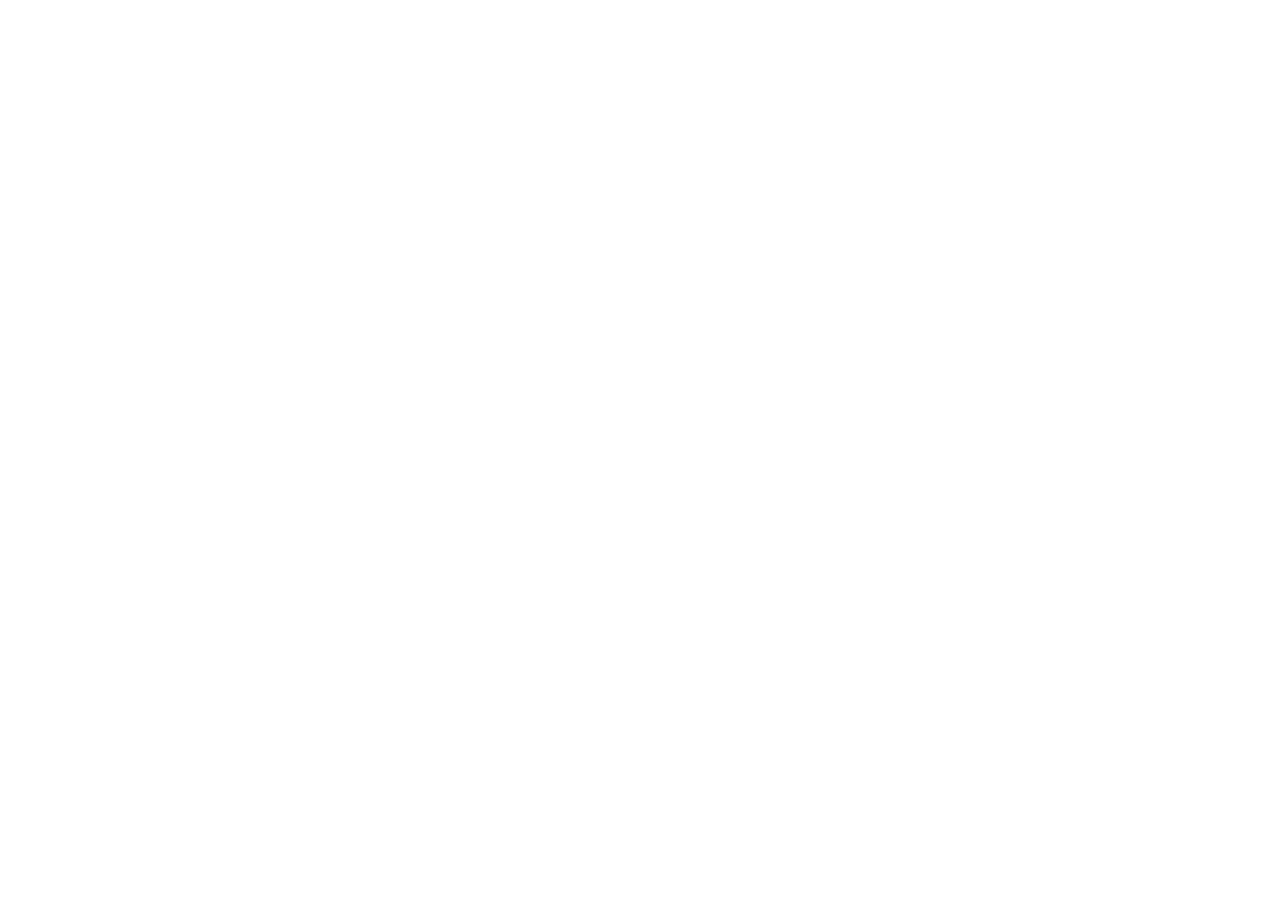
==== web/index.html @ 9b6d6135 "init translate to dart" ====
<!DOCTYPE html>

<html>

<head>
  <meta charset="utf-8">
  <meta http-equiv="X-UA-Compatible" content="IE=edge">
  <meta name="viewport" content="width=device-width, initial-scale=1.0">

  <title>Editor de Texto</title>
  <link rel="stylesheet" href="styles.css">
  <script defer src="main.dart.js"></script>
</head>

<body>
  <canvas id="canvas" width="800" height="600"></canvas>
</body>

</html>
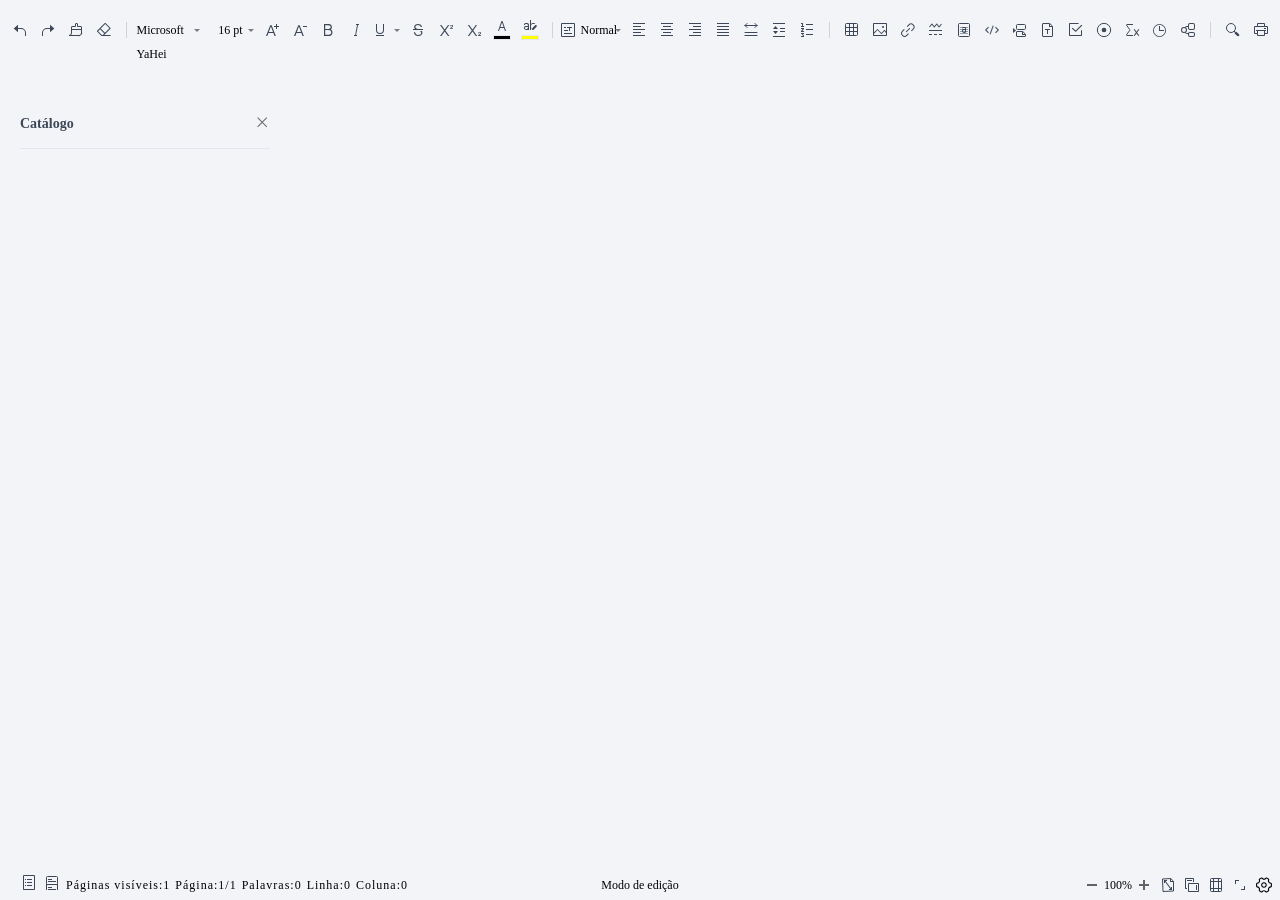
==== commit ee0921cc: "Port editor demo shell and stabilize core interactions Port the TypeScript demo shell into the Dart " ====
--- a/web/index.html
+++ b/web/index.html
@@ -1,19 +1,423 @@
 <!DOCTYPE html>
-
-<html>
+<html lang="pt-BR">
 
 <head>
-  <meta charset="utf-8">
-  <meta http-equiv="X-UA-Compatible" content="IE=edge">
-  <meta name="viewport" content="width=device-width, initial-scale=1.0">
-
-  <title>Editor de Texto</title>
-  <link rel="stylesheet" href="styles.css">
+  <meta charset="UTF-8" />
+  <link rel="icon" type="image/png" href="favicon.png" />
+  <meta name="viewport" content="width=device-width, initial-scale=1.0" />
+  <title>Editor Canvas</title>
+  <link rel="stylesheet" href="styles.css" />
   <script defer src="main.dart.js"></script>
 </head>
 
 <body>
-  <canvas id="canvas" width="800" height="600"></canvas>
+  <div id="app">
+    <div class="menu" editor-component="menu">
+      <div class="menu-item">
+        <div class="menu-item__undo">
+          <i></i>
+        </div>
+        <div class="menu-item__redo">
+          <i></i>
+        </div>
+        <div class="menu-item__painter" title="Pincel de formatação (duplo clique para uso contínuo)">
+          <i></i>
+        </div>
+        <div class="menu-item__format" title="Limpar formatação">
+          <i></i>
+        </div>
+      </div>
+      <div class="menu-divider"></div>
+      <div class="menu-item">
+        <div class="menu-item__font">
+          <span class="select" title="Fonte">Microsoft YaHei</span>
+          <div class="options">
+            <ul>
+              <li data-family="Microsoft YaHei" style="font-family:'Microsoft YaHei';">Microsoft YaHei</li>
+              <li data-family="STSong" style="font-family:'STSong';">STSong</li>
+              <li data-family="STHeiti" style="font-family:'STHeiti';">STHeiti</li>
+              <li data-family="STFangsong" style="font-family:'STFangsong';">STFangsong</li>
+              <li data-family="STKaiti" style="font-family:'STKaiti';">STKaiti</li>
+              <li data-family="STHupo" style="font-family:'STHupo';">STHupo</li>
+              <li data-family="STKaiti" style="font-family:'STKaiti';">STKaiti</li>
+              <li data-family="STLiti" style="font-family:'STLiti';">STLiti</li>
+              <li data-family="STXinwei" style="font-family:'STXinwei';">STXinwei</li>
+              <li data-family="STXingkai" style="font-family:'STXingkai';">STXingkai</li>
+              <li data-family="STZhongsong" style="font-family:'STZhongsong';">STZhongsong</li>
+              <li data-family="STCaiyun" style="font-family:'STCaiyun';">STCaiyun</li>
+              <li data-family="Arial" style="font-family:'Arial';">Arial</li>
+              <li data-family="Segoe UI" style="font-family:'Segoe UI';">Segoe UI</li>
+              <li data-family="Ink Free" style="font-family:'Ink Free';">Ink Free</li>
+              <li data-family="Fantasy" style="font-family:'Fantasy';">Fantasy</li>
+            </ul>
+          </div>
+        </div>
+        <div class="menu-item__size">
+          <span class="select" title="Tamanho da fonte">16 pt</span>
+          <div class="options">
+            <ul>
+              <li data-size="56">56 pt</li>
+              <li data-size="48">48 pt</li>
+              <li data-size="34">34 pt</li>
+              <li data-size="32">32 pt</li>
+              <li data-size="29">29 pt</li>
+              <li data-size="24">24 pt</li>
+              <li data-size="21">21 pt</li>
+              <li data-size="20">20 pt</li>
+              <li data-size="18">18 pt</li>
+              <li data-size="16">16 pt</li>
+              <li data-size="14">14 pt</li>
+              <li data-size="12">12 pt</li>
+              <li data-size="10">10 pt</li>
+              <li data-size="8">8 pt</li>
+              <li data-size="7">7 pt</li>
+              <li data-size="6">6 pt</li>
+            </ul>
+          </div>
+        </div>
+        <div class="menu-item__size-add">
+          <i></i>
+        </div>
+        <div class="menu-item__size-minus">
+          <i></i>
+        </div>
+        <div class="menu-item__bold">
+          <i></i>
+        </div>
+        <div class="menu-item__italic">
+          <i></i>
+        </div>
+        <div class="menu-item__underline">
+          <i></i>
+          <span class="select"></span>
+          <div class="options">
+            <ul>
+              <li data-decoration-style='solid'>
+                <i></i>
+              </li>
+              <li data-decoration-style='double'>
+                <i></i>
+              </li>
+              <li data-decoration-style='dashed'>
+                <i></i>
+              </li>
+              <li data-decoration-style='dotted'>
+                <i></i>
+              </li>
+              <li data-decoration-style='wavy'>
+                <i></i>
+              </li>
+            </ul>
+          </div>
+        </div>
+        <div class="menu-item__strikeout" title="Tachado (Ctrl+Shift+X)">
+          <i></i>
+        </div>
+        <div class="menu-item__superscript">
+          <i></i>
+        </div>
+        <div class="menu-item__subscript">
+          <i></i>
+        </div>
+        <div class="menu-item__color" title="Cor da fonte">
+          <i></i>
+          <span></span>
+          <input type="color" id="color" />
+        </div>
+        <div class="menu-item__highlight" title="Realce">
+          <i></i>
+          <span></span>
+          <input type="color" id="highlight">
+        </div>
+      </div>
+      <div class="menu-divider"></div>
+      <div class="menu-item">
+        <div class="menu-item__title">
+          <i></i>
+          <span class="select" title="Alternar título">Normal</span>
+          <div class="options">
+            <ul>
+              <li style="font-size:16px;">Normal</li>
+              <li data-level="first" style="font-size:26px;">Título 1</li>
+              <li data-level="second" style="font-size:24px;">Título 2</li>
+              <li data-level="third" style="font-size:22px;">Título 3</li>
+              <li data-level="fourth" style="font-size:20px;">Título 4</li>
+              <li data-level="fifth" style="font-size:18px;">Título 5</li>
+              <li data-level="sixth" style="font-size:16px;">Título 6</li>
+            </ul>
+          </div>
+        </div>
+        <div class="menu-item__left">
+          <i></i>
+        </div>
+        <div class="menu-item__center">
+          <i></i>
+        </div>
+        <div class="menu-item__right">
+          <i></i>
+        </div>
+        <div class="menu-item__alignment">
+          <i></i>
+        </div>
+        <div class="menu-item__justify">
+          <i></i>
+        </div>
+        <div class="menu-item__row-margin">
+          <i title="Espaçamento entre linhas"></i>
+          <div class="options">
+            <ul>
+              <li data-rowmargin='1'>1</li>
+              <li data-rowmargin="1.25">1.25</li>
+              <li data-rowmargin="1.5">1.5</li>
+              <li data-rowmargin="1.75">1.75</li>
+              <li data-rowmargin="2">2</li>
+              <li data-rowmargin="2.5">2.5</li>
+              <li data-rowmargin="3">3</li>
+            </ul>
+          </div>
+        </div>
+        <div class="menu-item__list">
+          <i></i>
+          <div class="options">
+            <ul>
+              <li>
+                <label>Remover lista</label>
+              </li>
+              <li data-list-type="ol" data-list-style='decimal'>
+                <label>Lista ordenada:</label>
+                <ol>
+                  <li>________</li>
+                </ol>
+              </li>
+              <li data-list-type="ul" data-list-style='checkbox'>
+                <label>Lista com caixas de seleção:</label>
+                <ul style="list-style-type: '☑️ ';">
+                  <li>________</li>
+                </ul>
+              </li>
+              <li data-list-type="ul" data-list-style='disc'>
+                <label>Lista com marcadores preenchidos:</label>
+                <ul style="list-style-type: disc;">
+                  <li>________</li>
+                </ul>
+              </li>
+              <li data-list-type="ul" data-list-style='circle'>
+                <label>Lista com marcadores vazados:</label>
+                <ul style="list-style-type: circle;">
+                  <li>________</li>
+                </ul>
+              </li>
+              <li data-list-type="ul" data-list-style='square'>
+                <label>Lista com quadrados vazados:</label>
+                <ul style="list-style-type: '☐ ';">
+                  <li>________</li>
+                </ul>
+              </li>
+            </ul>
+          </div>
+        </div>
+      </div>
+      <div class="menu-divider"></div>
+      <div class="menu-item">
+        <div class="menu-item__table">
+          <i title="Tabela"></i>
+        </div>
+        <div class="menu-item__table__collapse">
+          <div class="table-close">×</div>
+          <div class="table-title">
+            <span class="table-select">Inserir</span>
+            <span>Tabela</span>
+          </div>
+          <div class="table-panel"></div>
+        </div>
+        <div class="menu-item__image">
+          <i title="Imagem"></i>
+          <input type="file" id="image" accept=".png, .jpg, .jpeg, .svg, .gif">
+        </div>
+        <div class="menu-item__hyperlink">
+          <i title="Hiperlink"></i>
+        </div>
+        <div class="menu-item__separator">
+          <i title="Linha divisória"></i>
+          <div class="options">
+            <ul>
+              <li data-separator='0,0'>
+                <i></i>
+              </li>
+              <li data-separator="1,1">
+                <i></i>
+              </li>
+              <li data-separator="3,1">
+                <i></i>
+              </li>
+              <li data-separator="4,4">
+                <i></i>
+              </li>
+              <li data-separator="7,3,3,3">
+                <i></i>
+              </li>
+              <li data-separator="6,2,2,2,2,2">
+                <i></i>
+              </li>
+            </ul>
+          </div>
+        </div>
+        <div class="menu-item__watermark">
+          <i title="Marca d'água (adicionar, remover)"></i>
+          <div class="options">
+            <ul>
+              <li data-menu="add">Adicionar marca d'água</li>
+              <li data-menu="delete">Remover marca d'água</li>
+            </ul>
+          </div>
+        </div>
+        <div class="menu-item__codeblock" title="Bloco de código">
+          <i></i>
+        </div>
+        <div class="menu-item__page-break" title="Quebra de página">
+          <i></i>
+        </div>
+        <div class="menu-item__control">
+          <i title="Controles"></i>
+          <div class="options">
+            <ul>
+              <li data-control='text'>Texto</li>
+              <li data-control="number">Número</li>
+              <li data-control="select">Seleção</li>
+              <li data-control="date">Data</li>
+              <li data-control="checkbox">Caixa de seleção</li>
+              <li data-control="radio">Opção única</li>
+            </ul>
+          </div>
+        </div>
+        <div class="menu-item__checkbox" title="Caixa de seleção">
+          <i></i>
+        </div>
+        <div class="menu-item__radio" title="Opção única">
+          <i></i>
+        </div>
+        <div class="menu-item__latex" title="LaTeX">
+          <i></i>
+        </div>
+        <div class="menu-item__date">
+          <i title="Data"></i>
+          <div class="options">
+            <ul>
+              <li data-format="yyyy-MM-dd"></li>
+              <li data-format="yyyy-MM-dd hh:mm:ss"></li>
+            </ul>
+          </div>
+        </div>
+        <div class="menu-item__block" title="Bloco de conteúdo">
+          <i></i>
+        </div>
+      </div>
+      <div class="menu-divider"></div>
+      <div class="menu-item">
+        <div class="menu-item__search" data-menu="search">
+          <i></i>
+        </div>
+        <div class="menu-item__search__collapse" data-menu="search">
+          <div class="menu-item__search__collapse__search">
+            <input type="text" />
+            <label class="search-result"></label>
+            <div class="arrow-left">
+              <i></i>
+            </div>
+            <div class="arrow-right">
+              <i></i>
+            </div>
+            <span>×</span>
+          </div>
+          <div class="menu-item__search__collapse__replace">
+            <input type="text">
+            <button>Substituir</button>
+          </div>
+        </div>
+        <div class="menu-item__print" data-menu="print">
+          <i></i>
+        </div>
+      </div>
+    </div>
+    <div class="catalog" editor-component="catalog">
+      <div class="catalog__header">
+        <span>Catálogo</span>
+        <div class="catalog__header__close">
+          <i></i>
+        </div>
+      </div>
+      <div class="catalog__main"></div>
+    </div>
+    <div class="editor"></div>
+    <div class="comment" editor-component="comment"></div>
+    <div class="footer" editor-component="footer">
+      <div>
+        <div class="catalog-mode" title="Catálogo">
+          <i></i>
+        </div>
+        <div class="page-mode">
+          <i title="Modo de página (paginado, contínuo)"></i>
+          <div class="options">
+            <ul>
+              <li data-page-mode="paging" class="active">Paginado</li>
+              <li data-page-mode="continuity">Contínuo</li>
+            </ul>
+          </div>
+        </div>
+        <span>Páginas visíveis:<span class="page-no-list">1</span></span>
+        <span>Página:<span class="page-no">1</span>/<span class="page-size">1</span></span>
+        <span>Palavras:<span class="word-count">0</span></span>
+        <span>Linha:<span class="row-no">0</span></span>
+        <span>Coluna:<span class="col-no">0</span></span>
+      </div>
+      <div class="editor-mode" title="Modo do editor (edição, limpo, somente leitura, formulário, impressão, design)">Modo de edição</div>
+      <div>
+        <div class="page-scale-minus" title="Reduzir zoom (Ctrl+-)">
+          <i></i>
+        </div>
+        <span class="page-scale-percentage" title="Escala de exibição (clique para restaurar Ctrl+0)">100%</span>
+        <div class="page-scale-add" title="Aumentar zoom (Ctrl+=)">
+          <i></i>
+        </div>
+        <div class="paper-size">
+          <i title="Tamanho do papel"></i>
+          <div class="options">
+            <ul>
+              <li data-paper-size="794*1123" class="active">A4</li>
+              <li data-paper-size="1593*2251">A2</li>
+              <li data-paper-size="1125*1593">A3</li>
+              <li data-paper-size="565*796">A5</li>
+              <li data-paper-size="412*488">Envelope nº 5</li>
+              <li data-paper-size="450*866">Envelope nº 6</li>
+              <li data-paper-size="609*862">Envelope nº 7</li>
+              <li data-paper-size="862*1221">Envelope nº 9</li>
+              <li data-paper-size="813*1266">Papel legal</li>
+              <li data-paper-size="813*1054">Carta</li>
+            </ul>
+          </div>
+        </div>
+        <div class="paper-direction">
+          <i title="Orientação do papel"></i>
+          <div class="options">
+            <ul>
+              <li data-paper-direction="vertical" class="active">Retrato</li>
+              <li data-paper-direction="horizontal">Paisagem</li>
+            </ul>
+          </div>
+        </div>
+        <div class="paper-margin" title="Margens da página">
+          <i></i>
+        </div>
+        <div class="fullscreen" title="Tela cheia">
+          <i></i>
+        </div>
+        <div class="editor-option" title="Configurações do editor">
+          <i></i>
+        </div>
+      </div>
+    </div>
+  </div>
 </body>
 
-</html>+</html>
+
--- a/web/styles.css
+++ b/web/styles.css
@@ -0,0 +1,1729 @@
+::-webkit-scrollbar {
+  height: 16px;
+  width: 16px;
+  overflow: visible
+}
+
+::-webkit-scrollbar-button {
+  width: 0;
+  height: 0
+}
+
+::-webkit-scrollbar-corner {
+  background: transparent
+}
+
+::-webkit-scrollbar-thumb {
+  background-color: #ddd;
+  background-clip: padding-box;
+  border: 4px solid #f2f4f7;
+  border-radius: 8px;
+  min-height: 24px
+}
+
+::-webkit-scrollbar-thumb:hover {
+  background-color: #c9c9c9
+}
+
+::-webkit-scrollbar-track {
+  background: #f2f4f7;
+  background-clip: padding-box
+}
+
+* {
+  margin: 0;
+  padding: 0;
+}
+
+body {
+  background-color: #F2F4F7;
+}
+
+ul {
+  list-style: none;
+}
+
+.menu {
+  width: 100%;
+  height: 60px;
+  top: 0;
+  z-index: 9;
+  position: fixed;
+  display: flex;
+  align-items: center;
+  justify-content: center;
+  background: #F2F4F7;
+  box-shadow: 0 2px 4px 0 transparent;
+}
+
+.menu-divider {
+  width: 1px;
+  height: 16px;
+  margin: 0 8px;
+  display: inline-block;
+  background-color: #cfd2d8;
+}
+
+.menu-item {
+  height: 24px;
+  display: flex;
+  align-items: center;
+  position: relative;
+}
+
+.menu-item>div {
+  width: 24px;
+  height: 24px;
+  cursor: pointer;
+  display: flex;
+  align-items: center;
+  justify-content: center;
+  margin: 0 2px;
+}
+
+.menu-item>div:hover {
+  background: rgba(25, 55, 88, .04);
+}
+
+.menu-item>div.active {
+  background: rgba(25, 55, 88, .08);
+}
+
+.menu-item i {
+  width: 16px;
+  height: 16px;
+  display: inline-block;
+  background-repeat: no-repeat;
+  background-size: 100% 100%;
+}
+
+.menu-item>div>span {
+  width: 16px;
+  height: 3px;
+  display: inline-block;
+  border: 1px solid #e2e6ed;
+}
+
+.menu-item .select {
+  border: none;
+  font-size: 12px;
+  line-height: 24px;
+  user-select: none;
+}
+
+.menu-item .select::after {
+  position: absolute;
+  content: "";
+  top: 11px;
+  width: 0;
+  height: 0;
+  right: 2px;
+  border-color: #767c85 transparent transparent;
+  border-style: solid solid none;
+  border-width: 3px 3px 0;
+}
+
+.menu-item .options {
+  width: 70px;
+  position: absolute;
+  left: 0;
+  top: 25px;
+  padding: 10px;
+  background: #fff;
+  font-size: 14px;
+  box-shadow: 0 2px 12px 0 rgb(56 56 56 / 20%);
+  border: 1px solid #e2e6ed;
+  border-radius: 2px;
+  display: none;
+}
+
+.menu-item .options.visible {
+  display: block;
+}
+
+.menu-item .options li {
+  padding: 5px;
+  margin: 5px 0;
+  user-select: none;
+  transition: all .3s;
+}
+
+.menu-item .options li:hover {
+  background-color: #ebecef;
+}
+
+.menu-item .options li.active {
+  background-color: #e2e6ed;
+}
+
+.menu-item .menu-item__font {
+  width: 65px;
+  position: relative;
+}
+
+.menu-item .menu-item__size {
+  width: 50px;
+  text-align: center;
+  position: relative;
+}
+
+.menu-item__font .select,
+.menu-item__size .select {
+  width: 100%;
+  height: 100%;
+}
+
+.menu-item__undo.no-allow,
+.menu-item__redo.no-allow,
+.menu-item>div.disable {
+  color: #c0c4cc;
+  cursor: not-allowed;
+  opacity: 0.4;
+  pointer-events: none;
+}
+
+.menu-item__undo i {
+  background-image: url('./assets/images/undo.svg');
+}
+
+.menu-item__redo i {
+  background-image: url('./assets/images/redo.svg');
+}
+
+.menu-item__painter i {
+  background-image: url('./assets/images/painter.svg');
+}
+
+.menu-item__format i {
+  background-image: url('./assets/images/format.svg');
+}
+
+.menu-item__size-add i {
+  background-image: url('./assets/images/size-add.svg');
+}
+
+.menu-item__size-minus i {
+  background-image: url('./assets/images/size-minus.svg');
+}
+
+.menu-item__bold i {
+  background-image: url('./assets/images/bold.svg');
+}
+
+.menu-item__italic i {
+  background-image: url('./assets/images/italic.svg');
+}
+
+.menu-item .menu-item__underline {
+  width: 30px;
+  position: relative;
+}
+
+.menu-item__underline>i {
+  flex-shrink: 0;
+  background-image: url('./assets/images/underline.svg');
+}
+
+.menu-item__underline .select {
+  width: 100%;
+  height: 100%;
+}
+
+.menu-item .menu-item__underline .options {
+  width: 128px;
+}
+
+.menu-item .menu-item__underline li {
+  padding: 1px 5px;
+}
+
+.menu-item__underline li i {
+  pointer-events: none;
+}
+
+.menu-item__underline li[data-decoration-style="solid"] {
+  background-image: url('./assets/images/line-single.svg');
+}
+
+.menu-item__underline li[data-decoration-style="double"] {
+  background-image: url('./assets/images/line-double.svg')
+}
+
+.menu-item__underline li[data-decoration-style="dashed"] {
+  background-image: url('./assets/images/line-dash-small-gap.svg');
+}
+
+.menu-item__underline li[data-decoration-style="dotted"] {
+  background-image: url('./assets/images/line-dot.svg');
+}
+
+.menu-item__underline li[data-decoration-style="wavy"] {
+  background-image: url('./assets/images/line-wavy.svg');
+}
+
+.menu-item__strikeout i {
+  background-image: url('./assets/images/strikeout.svg');
+}
+
+.menu-item__superscript i {
+  background-image: url('./assets/images/superscript.svg');
+}
+
+.menu-item__subscript i {
+  background-image: url('./assets/images/subscript.svg');
+}
+
+.menu-item__color,
+.menu-item__highlight {
+  display: flex;
+  flex-direction: column;
+}
+
+.menu-item__color #color,
+.menu-item__highlight #highlight {
+  width: 1px;
+  height: 1px;
+  visibility: hidden;
+  outline: none;
+  appearance: none;
+}
+
+.menu-item__color i {
+  background-image: url('./assets/images/color.svg');
+}
+
+.menu-item__color span {
+  background-color: #000000;
+}
+
+.menu-item__highlight i {
+  background-image: url('./assets/images/highlight.svg');
+}
+
+.menu-item__highlight span {
+  background-color: #ffff00;
+}
+
+.menu-item .menu-item__title {
+  width: 60px;
+  position: relative;
+}
+
+.menu-item__title .select {
+  width: calc(100% - 20px);
+  height: 100%;
+}
+
+.menu-item__title i {
+  transform: translateX(-5px);
+  background-image: url('./assets/images/title.svg');
+}
+
+.menu-item__title .options {
+  width: 80px;
+}
+
+.menu-item__left i {
+  background-image: url('./assets/images/left.svg');
+}
+
+.menu-item__center i {
+  background-image: url('./assets/images/center.svg');
+}
+
+.menu-item__right i {
+  background-image: url('./assets/images/right.svg');
+}
+
+.menu-item__alignment i {
+  background-image: url('./assets/images/alignment.svg');
+}
+
+.menu-item__justify i {
+  background-image: url('./assets/images/justify.svg');
+}
+
+.menu-item__row-margin {
+  position: relative;
+}
+
+.menu-item__row-margin i {
+  background-image: url('./assets/images/row-margin.svg');
+}
+
+.menu-item__list {
+  position: relative;
+}
+
+.menu-item__list i {
+  background-image: url('./assets/images/list.svg');
+}
+
+.menu-item__list .options {
+  width: 110px;
+}
+
+.menu-item__list .options>ul>li * {
+  pointer-events: none;
+}
+
+.menu-item__list .options>ul>li li {
+  margin-left: 18px;
+}
+
+.menu-item__list .options>ul>li[data-list-style='checkbox'] li::marker {
+  font-size: 11px;
+}
+
+.menu-item__image i {
+  background-image: url('./assets/images/image.svg');
+}
+
+.menu-item__image input {
+  display: none;
+}
+
+.menu-item__table {
+  position: relative;
+}
+
+.menu-item__table i {
+  background-image: url('./assets/images/table.svg');
+}
+
+.menu-item .menu-item__table__collapse {
+  width: 270px;
+  height: 310px;
+  background: #fff;
+  box-shadow: 0 2px 12px 0 rgb(56 56 56 / 20%);
+  border: 1px solid #e2e6ed;
+  box-sizing: border-box;
+  border-radius: 2px;
+  position: absolute;
+  display: none;
+  z-index: 99;
+  top: 25px;
+  left: 0;
+  padding: 14px 27px;
+  cursor: auto;
+}
+
+.menu-item .menu-item__table__collapse .table-close {
+  position: absolute;
+  right: 10px;
+  top: 5px;
+  cursor: pointer;
+}
+
+.menu-item .menu-item__table__collapse .table-close:hover {
+  color: #7d7e80;
+}
+
+.menu-item .menu-item__table__collapse:hover {
+  background: #fff;
+}
+
+.menu-item .menu-item__table__collapse .table-title {
+  display: flex;
+  justify-content: flex-start;
+  padding-bottom: 5px;
+  border-bottom: 1px solid #e2e6ed;
+}
+
+.table-title span {
+  font-size: 12px;
+  color: #3d4757;
+  display: inline;
+  margin: 0;
+}
+
+.table-panel {
+  cursor: pointer;
+}
+
+.table-panel .table-row {
+  display: flex;
+  flex-wrap: nowrap;
+  margin-top: 10px;
+  pointer-events: none;
+}
+
+.table-panel .table-cel {
+  width: 16px;
+  height: 16px;
+  box-sizing: border-box;
+  border: 1px solid #e2e6ed;
+  background: #fff;
+  position: relative;
+  margin-right: 6px;
+  pointer-events: none;
+}
+
+.table-panel .table-cel.active {
+  border: 1px solid rgba(73, 145, 242, .2);
+  background: rgba(73, 145, 242, .15);
+}
+
+.table-panel .table-row .table-cel:last-child {
+  margin-right: 0;
+}
+
+.menu-item__hyperlink i {
+  background-image: url('./assets/images/hyperlink.svg');
+}
+
+.menu-item__separator {
+  position: relative;
+}
+
+.menu-item__separator>i {
+  background-image: url('./assets/images/separator.svg');
+}
+
+.menu-item .menu-item__separator .options {
+  width: 128px;
+}
+
+.menu-item .menu-item__separator li {
+  padding: 1px 5px;
+}
+
+.menu-item__separator li i {
+  pointer-events: none;
+}
+
+.menu-item__separator li[data-separator="0,0"] {
+  background-image: url('./assets/images/line-single.svg');
+}
+
+.menu-item__separator li[data-separator="1,1"] {
+  background-image: url('./assets/images/line-dot.svg');
+}
+
+.menu-item__separator li[data-separator="3,1"] {
+  background-image: url('./assets/images/line-dash-small-gap.svg');
+}
+
+.menu-item__separator li[data-separator="4,4"] {
+  background-image: url('./assets/images/line-dash-large-gap.svg');
+}
+
+.menu-item__separator li[data-separator="7,3,3,3"] {
+  background-image: url('./assets/images/line-dash-dot.svg');
+}
+
+.menu-item__separator li[data-separator="6,2,2,2,2,2"] {
+  background-image: url('./assets/images/line-dash-dot-dot.svg');
+}
+
+.menu-item__watermark>i {
+  background-image: url('./assets/images/watermark.svg');
+}
+
+.menu-item__watermark {
+  position: relative;
+}
+
+.menu-item__codeblock i {
+  background-image: url('./assets/images/codeblock.svg');
+}
+
+.menu-item__page-break i {
+  background-image: url('./assets/images/page-break.svg');
+}
+
+.menu-item__control {
+  position: relative;
+}
+
+.menu-item__control i {
+  background-image: url('./assets/images/control.svg');
+}
+
+.menu-item__checkbox i {
+  background-image: url('./assets/images/checkbox.svg');
+}
+
+.menu-item__radio i {
+  background-image: url('./assets/images/radio.svg');
+}
+
+.menu-item__latex i {
+  background-image: url('./assets/images/latex.svg');
+}
+
+.menu-item__date {
+  position: relative;
+}
+
+.menu-item__date i {
+  background-image: url('./assets/images/date.svg');
+}
+
+.menu-item__date .options {
+  width: 160px;
+}
+
+.menu-item__block i {
+  background-image: url('./assets/images/block.svg');
+}
+
+.menu-item .menu-item__control .options {
+  width: 55px;
+}
+
+.menu-item__search {
+  position: relative;
+}
+
+.menu-item__search i {
+  background-image: url('./assets/images/search.svg');
+}
+
+.menu-item .menu-item__search__collapse {
+  width: 260px;
+  height: 72px;
+  box-sizing: border-box;
+  position: absolute;
+  display: none;
+  z-index: 99;
+  top: 25px;
+  left: 0;
+  background: #ffffff;
+  box-shadow: 0px 5px 5px #e3dfdf;
+}
+
+.menu-item .menu-item__search__collapse:hover {
+  background: #ffffff;
+}
+
+.menu-item .menu-item__search__collapse>div {
+  width: 250px;
+  height: 36px;
+  padding: 0 5px;
+  line-height: 36px;
+  display: flex;
+  align-items: center;
+  justify-content: space-between;
+  border-radius: 4px;
+}
+
+.menu-item .menu-item__search__collapse>div input {
+  width: 205px;
+  height: 27px;
+  appearance: none;
+  background-color: #fff;
+  background-image: none;
+  border-radius: 4px;
+  border: 1px solid #ebebeb;
+  box-sizing: border-box;
+  color: #606266;
+  display: inline-block;
+  line-height: 27px;
+  outline: none;
+  padding: 0 5px;
+}
+
+.menu-item .menu-item__search__collapse>div span {
+  height: 100%;
+  color: #dcdfe6;
+  font-size: 25px;
+  display: inline-block;
+  border: 0;
+  padding: 0 10px;
+}
+
+.menu-item .menu-item__search__collapse__replace button {
+  display: inline-block;
+  border: 1px solid #e2e6ed;
+  border-radius: 2px;
+  background: #fff;
+  line-height: 22px;
+  padding: 0 6px;
+  white-space: nowrap;
+  margin-left: 4px;
+  cursor: pointer;
+  font-size: 12px;
+}
+
+.menu-item .menu-item__search__collapse__replace button:hover {
+  background: rgba(25, 55, 88, .04);
+}
+
+.menu-item .menu-item__search__collapse__search {
+  position: relative;
+}
+
+.menu-item .menu-item__search__collapse__search label {
+  right: 110px;
+  font-size: 12px;
+  color: #3d4757;
+  position: absolute;
+}
+
+.menu-item .menu-item__search__collapse__search>input {
+  padding: 5px 90px 5px 5px !important;
+}
+
+.menu-item .menu-item__search__collapse__search>div {
+  width: 28px;
+  height: 27px;
+  display: flex;
+  justify-content: center;
+  align-items: center;
+  position: absolute;
+  border-left: 1px solid #e2e6ed;
+  transition: all .5s;
+}
+
+.menu-item .menu-item__search__collapse__search>div:hover {
+  background-color: rgba(25, 55, 88, .04);
+}
+
+.menu-item .menu-item__search__collapse__search i {
+  width: 6px;
+  height: 8px;
+  transform: translateY(1px);
+}
+
+.menu-item .menu-item__search__collapse__search .arrow-left {
+  right: 76px;
+}
+
+.menu-item .menu-item__search__collapse__search .arrow-left i {
+  background: url(./assets/images/arrow-left.svg) no-repeat;
+}
+
+.menu-item .menu-item__search__collapse__search .arrow-right {
+  right: 48px;
+}
+
+.menu-item .menu-item__search__collapse__search .arrow-right i {
+  background: url(./assets/images/arrow-right.svg) no-repeat;
+}
+
+.menu-item__print i {
+  background-image: url('./assets/images/print.svg');
+}
+
+.catalog {
+  width: 250px;
+  position: fixed;
+  left: 0;
+  bottom: 0;
+  top: 100px;
+  padding: 0 20px 40px 20px;
+}
+
+.catalog .catalog__header {
+  height: 48px;
+  display: flex;
+  align-items: center;
+  justify-content: space-between;
+  border-bottom: 1px solid #e2e6ed;
+}
+
+.catalog .catalog__header span {
+  color: #3d4757;
+  font-size: 14px;
+  font-weight: bold;
+}
+
+.catalog .catalog__header i {
+  width: 16px;
+  height: 16px;
+  cursor: pointer;
+  display: inline-block;
+  background: url(./assets/images/close.svg) no-repeat;
+  transition: all .2s;
+}
+
+.catalog .catalog__header>div:hover {
+  background: rgba(235, 238, 241);
+}
+
+.catalog__main {
+  height: calc(100% - 60px);
+  padding: 10px 0;
+  overflow-y: auto;
+  overflow-x: hidden;
+}
+
+.catalog__main .catalog-item {
+  width: 100%;
+  padding-left: 10px;
+  box-sizing: border-box;
+}
+
+.catalog__main>.catalog-item {
+  padding-left: 0;
+}
+
+.ce-zone-tip {
+  display: none;
+  align-items: center;
+  min-height: 30px;
+  white-space: nowrap;
+  position: fixed;
+  opacity: 0.92;
+  background-color: #000000;
+  padding: 0 8px;
+  border-radius: 4px;
+  z-index: 12;
+  outline: none;
+  user-select: none;
+  pointer-events: none;
+  transform: translate(10px, 10px);
+}
+
+.ce-zone-tip.show {
+  display: flex;
+}
+
+.ce-zone-tip span {
+  color: #ffffff;
+  font-size: 12px;
+  line-height: 1.2;
+}
+
+.ce-contextmenu-container {
+  z-index: 12;
+  position: fixed;
+  display: none;
+  padding: 4px;
+  overflow-x: hidden;
+  overflow-y: auto;
+  background: #fff;
+  box-shadow: 0 2px 12px 0 rgb(56 56 56 / 20%);
+  border: 1px solid #e2e6ed;
+  border-radius: 2px;
+}
+
+.ce-contextmenu-content {
+  display: flex;
+  flex-direction: column;
+}
+
+.ce-contextmenu-content .ce-contextmenu-item {
+  min-width: 160px;
+  min-height: 30px;
+  padding: 0 32px 0 16px;
+  display: flex;
+  align-items: center;
+  white-space: nowrap;
+  box-sizing: border-box;
+  cursor: pointer;
+  position: relative;
+}
+
+.ce-contextmenu-content .ce-contextmenu-item.hover {
+  background: rgba(25, 55, 88, .04);
+}
+
+.ce-contextmenu-content .ce-contextmenu-item span {
+  max-width: 300px;
+  font-size: 12px;
+  color: #3d4757;
+  overflow: hidden;
+  white-space: nowrap;
+  text-overflow: ellipsis;
+}
+
+.ce-contextmenu-content .ce-contextmenu-item span.ce-shortcut {
+  color: #767c85;
+  flex: 1;
+  text-align: right;
+  line-height: 30px;
+  margin-left: 20px;
+}
+
+.ce-contextmenu-content .ce-contextmenu-item i {
+  width: 16px;
+  height: 16px;
+  display: inline-block;
+  flex-shrink: 0;
+  margin-right: 8px;
+}
+
+.ce-contextmenu-content .ce-contextmenu-sub-item::after {
+  position: absolute;
+  content: "";
+  right: 12px;
+  width: 0;
+  height: 0;
+  border-top: 4px solid transparent;
+  border-bottom: 4px solid transparent;
+  border-left: 5px solid #767c85;
+}
+
+.ce-contextmenu-divider {
+  background-color: #e2e6ed;
+  margin: 4px 16px;
+  height: 1px;
+}
+
+.catalog__main .catalog-item .catalog-item__content {
+  width: 100%;
+  overflow: hidden;
+  white-space: nowrap;
+  text-overflow: ellipsis;
+}
+
+.catalog__main .catalog-item .catalog-item__content:hover>span {
+  color: #4991f2;
+}
+
+.catalog__main .catalog-item .catalog-item__content span {
+  color: #3d4757;
+  line-height: 30px;
+  font-size: 12px;
+  white-space: nowrap;
+  cursor: pointer;
+  user-select: none;
+}
+
+.ce-inputarea {
+  width: 100px;
+  height: 30px;
+  min-width: 0;
+  min-height: 0;
+  margin: 0;
+  padding: 0;
+  left: 0;
+  top: 0;
+  letter-spacing: 0;
+  font-size: 12px;
+  position: absolute;
+  z-index: -1;
+  outline: none;
+  resize: none;
+  border: none;
+  overflow: hidden;
+  color: transparent;
+  user-select: none;
+  caret-color: transparent;
+  background-color: transparent;
+}
+
+.ce-cursor {
+  width: 1px;
+  height: 20px;
+  left: 0;
+  right: 0;
+  position: absolute;
+  outline: none;
+  background-color: #000000;
+  pointer-events: none;
+}
+
+.ce-cursor.ce-cursor--animation {
+  animation-duration: 1s;
+  animation-iteration-count: infinite;
+  animation-name: cursorAnimation;
+}
+
+@keyframes cursorAnimation {
+  from {
+    opacity: 1;
+  }
+
+  13% {
+    opacity: 0;
+  }
+
+  50% {
+    opacity: 0;
+  }
+
+  63% {
+    opacity: 1;
+  }
+
+  to {
+    opacity: 1;
+  }
+}
+
+.ce-date-container {
+  display: none;
+  width: 300px;
+  overflow: hidden;
+  left: 0;
+  right: 0;
+  position: absolute;
+  z-index: 12;
+  color: #606266;
+  background: #ffffff;
+  border-radius: 4px;
+  padding: 10px;
+  user-select: none;
+  border: 1px solid #e4e7ed;
+  box-shadow: 0 2px 12px 0 rgb(0 0 0 / 10%);
+}
+
+.ce-date-container.active {
+  display: block;
+}
+
+.ce-date-wrap {
+  display: none;
+}
+
+.ce-date-wrap.active {
+  display: block;
+}
+
+.ce-date-title {
+  display: flex;
+  justify-content: center;
+  align-items: center;
+  text-align: center;
+  color: #606266;
+  font-size: 16px;
+}
+
+.ce-date-title > span {
+  display: inline-block;
+}
+
+.ce-date-title > span:not(.ce-date-title__now) {
+  font-family: cursive;
+  cursor: pointer;
+}
+
+.ce-date-title > span:not(.ce-date-title__now):hover {
+  color: #5175f4;
+}
+
+.ce-date-title .ce-date-title__pre-year {
+  width: 15%;
+}
+
+.ce-date-title .ce-date-title__pre-month {
+  width: 15%;
+}
+
+.ce-date-title .ce-date-title__now {
+  width: 40%;
+}
+
+.ce-date-title .ce-date-title__next-year {
+  width: 15%;
+}
+
+.ce-date-title .ce-date-title__next-month {
+  width: 15%;
+}
+
+.ce-date-week {
+  width: 100%;
+  display: flex;
+  justify-content: center;
+  margin-top: 15px;
+  padding-bottom: 5px;
+  border-bottom: 1px solid #e4e7ed;
+}
+
+.ce-date-week > span {
+  list-style: none;
+  width: calc(100% / 7);
+  text-align: center;
+  color: #606266;
+  font-size: 14px;
+}
+
+.ce-date-day {
+  width: 100%;
+  display: flex;
+  flex-wrap: wrap;
+  align-items: center;
+  margin-top: 5px;
+}
+
+.ce-date-day > div {
+  width: calc(100% / 7);
+  height: 40px;
+  text-align: center;
+  color: #606266;
+  font-size: 14px;
+  cursor: pointer;
+  line-height: 40px;
+  border-radius: 4px;
+}
+
+.ce-date-day > div:hover {
+  color: #5175f4;
+  opacity: 0.8;
+}
+
+.ce-date-day > div.active {
+  color: #5175f4;
+  font-weight: 700;
+}
+
+.ce-date-day > div.disable {
+  color: #c0c4cc;
+}
+
+.ce-date-day > div.select {
+  color: #fff;
+  background-color: #5175f4;
+}
+
+.ce-time-wrap {
+  display: none;
+  padding: 10px;
+  height: 286px;
+}
+
+.ce-time-wrap ::-webkit-scrollbar {
+  width: 0;
+}
+
+.ce-time-wrap.active {
+  display: flex;
+}
+
+.ce-time-wrap li {
+  list-style: none;
+}
+
+.ce-time-wrap > li {
+  width: 33.3%;
+  height: 100%;
+  text-align: center;
+}
+
+.ce-time-wrap > li > span {
+  transform: translateY(-5px);
+  display: inline-block;
+}
+
+.ce-time-wrap > li > ol {
+  height: calc(100% - 20px);
+  overflow-y: auto;
+  border: 1px solid #e2e2e2;
+  position: relative;
+}
+
+.ce-time-wrap > li:first-child > ol {
+  border-right: 0;
+}
+
+.ce-time-wrap > li:last-child > ol {
+  border-left: 0;
+}
+
+.ce-time-wrap > li > ol > li {
+  line-height: 30px;
+  cursor: pointer;
+  transition: all 0.3s;
+}
+
+.ce-time-wrap > li > ol > li:hover {
+  background-color: #eaeaea;
+}
+
+.ce-time-wrap > li > ol > li.active {
+  color: #ffffff;
+  background: #5175f4;
+}
+
+.ce-date-menu {
+  width: 100%;
+  height: 28px;
+  display: flex;
+  justify-content: flex-end;
+  align-items: center;
+  padding-top: 10px;
+  position: relative;
+  border-top: 1px solid #e4e7ed;
+}
+
+.ce-date-menu button {
+  display: inline-block;
+  line-height: 1;
+  white-space: nowrap;
+  cursor: pointer;
+  background: #fff;
+  border: 1px solid #dcdfe6;
+  color: #606266;
+  appearance: none;
+  text-align: center;
+  box-sizing: border-box;
+  outline: none;
+  margin: 0;
+  transition: 0.1s;
+  font-weight: 500;
+  user-select: none;
+  padding: 7px 15px;
+  font-size: 12px;
+  border-radius: 3px;
+  margin-left: 10px;
+}
+
+.ce-date-menu button:hover {
+  color: #5175f4;
+  border-color: #5175f4;
+}
+
+.ce-date-menu button.ce-date-menu__time {
+  border: 1px solid transparent;
+  position: absolute;
+  left: 0;
+  margin-left: 0;
+}
+
+.ce-date-menu button.ce-date-menu__time:hover {
+  color: #5175f4;
+}
+
+.editor>div {
+  margin: 80px auto;
+}
+
+.ce-page-container canvas {
+  box-shadow: rgb(158 161 165 / 40%) 0px 2px 12px 0px;
+}
+
+.comment {
+  width: 250px;
+  height: 650px;
+  position: fixed;
+  transform: translateX(420px);
+  top: 200px;
+  left: 50%;
+  overflow-y: auto;
+}
+
+.comment-item {
+  background: #ffffff;
+  border: 1px solid #e2e6ed;
+  position: relative;
+  border-radius: 8px;
+  padding: 15px;
+  font-size: 14px;
+  margin-bottom: 20px;
+  cursor: pointer;
+  transition: all .5s;
+}
+
+.comment-item:hover {
+  border-color: #c0c6cf;
+  box-shadow: 0 2px 12px 0 rgba(0, 0, 0, .1);
+}
+
+.comment-item.active {
+  border-color: #E99D00;
+  box-shadow: 0 2px 12px 0 rgba(0, 0, 0, .1);
+}
+
+.comment-item__title {
+  height: 22px;
+  position: relative;
+  display: flex;
+  align-items: center;
+  color: #c1c6ce;
+}
+
+.comment-item__title span:first-child {
+  background-color: #dbdbdb;
+  width: 4px;
+  height: 16px;
+  margin-right: 5px;
+  display: inline-block;
+  border-radius: 999px;
+}
+
+.comment-item__title span:nth-child(2) {
+  width: 200px;
+  overflow: hidden;
+  white-space: nowrap;
+  text-overflow: ellipsis;
+}
+
+.comment-item__title i {
+  width: 16px;
+  height: 16px;
+  cursor: pointer;
+  position: absolute;
+  right: -8px;
+  top: -8px;
+  background: url(./assets/images/close.svg) no-repeat;
+}
+
+.comment-item__title i:hover {
+  opacity: 0.6;
+}
+
+.comment-item__info {
+  height: 28px;
+  display: flex;
+  align-items: center;
+  justify-content: space-between;
+}
+
+.comment-item__info>span:first-child {
+  font-weight: 600;
+}
+
+.comment-item__info>span:last-child {
+  color: #c1c6ce;
+}
+
+.comment-item__content {
+  line-height: 22px;
+}
+
+.footer {
+  width: 100%;
+  height: 30px;
+  display: flex;
+  align-items: center;
+  justify-content: space-between;
+  background: #f2f4f7;
+  z-index: 9;
+  position: fixed;
+  bottom: 0;
+  left: 0;
+  font-size: 12px;
+  padding: 0 4px 0 20px;
+  box-sizing: border-box;
+}
+
+.footer>div:first-child {
+  display: flex;
+  align-items: center;
+}
+
+.footer .catalog-mode {
+  padding: 1px;
+  position: relative;
+}
+
+.footer .catalog-mode i {
+  width: 16px;
+  height: 16px;
+  margin-right: 5px;
+  cursor: pointer;
+  display: inline-block;
+  background-image: url('./assets/images/catalog.svg');
+}
+
+.footer .page-mode {
+  padding: 1px;
+  position: relative;
+}
+
+.footer .page-mode i {
+  width: 16px;
+  height: 16px;
+  margin-right: 5px;
+  cursor: pointer;
+  display: inline-block;
+  background-image: url('./assets/images/page-mode.svg');
+}
+
+.footer .options {
+  width: 70px;
+  position: absolute;
+  left: 0;
+  bottom: 25px;
+  padding: 10px;
+  background: #fff;
+  font-size: 14px;
+  box-shadow: 0 2px 12px 0 rgb(56 56 56 / 20%);
+  border: 1px solid #e2e6ed;
+  border-radius: 2px;
+  display: none;
+}
+
+.footer .options.visible {
+  display: block;
+}
+
+.footer .options li {
+  padding: 5px;
+  margin: 5px 0;
+  user-select: none;
+  transition: all .3s;
+  text-align: center;
+  cursor: pointer;
+}
+
+.footer .options li:hover {
+  background-color: #ebecef;
+}
+
+.footer .options li.active {
+  background-color: #e2e6ed;
+}
+
+.footer>div:first-child>span {
+  display: inline-block;
+  margin-right: 5px;
+  letter-spacing: 1px;
+}
+
+.footer>div:last-child {
+  display: flex;
+  align-items: center;
+  justify-content: space-between;
+}
+
+.footer>div:last-child>div {
+  width: 24px;
+  height: 24px;
+  display: flex;
+  align-items: center;
+  justify-content: center;
+}
+
+.footer>div:last-child>div:hover {
+  background: rgba(25, 55, 88, .04);
+}
+
+.footer>div:last-child i {
+  width: 16px;
+  height: 16px;
+  display: inline-block;
+  cursor: pointer;
+}
+
+.footer .editor-option i {
+  background-image: url('./assets/images/option.svg');
+}
+
+.footer .page-scale-minus i {
+  background-image: url('./assets/images/page-scale-minus.svg');
+}
+
+.footer .page-scale-add i {
+  background-image: url('./assets/images/page-scale-add.svg');
+}
+
+.footer .page-scale-percentage {
+  cursor: pointer;
+  user-select: none;
+}
+
+.footer .fullscreen i {
+  background-image: url('./assets/images/request-fullscreen.svg');
+}
+
+.footer .fullscreen.exist i {
+  background-image: url('./assets/images/exit-fullscreen.svg');
+}
+
+.footer .paper-margin i {
+  background-image: url('./assets/images/paper-margin.svg');
+}
+
+.footer .editor-mode {
+  cursor: pointer;
+  user-select: none;
+  position: absolute;
+  left: 50%;
+  transform: translateX(-50%);
+}
+
+.footer .paper-size {
+  position: relative;
+}
+
+.footer .paper-size i {
+  background-image: url('./assets/images/paper-size.svg');
+}
+
+.footer .paper-size .options {
+  right: 0;
+  left: unset;
+}
+
+.footer .paper-direction {
+  position: relative;
+}
+
+.footer .paper-direction i {
+  background-image: url('./assets/images/paper-direction.svg');
+}
+
+.footer .paper-direction .options {
+  right: 0;
+  left: unset;
+}
+
+.ce-contextmenu-signature {
+  background-image: url('./assets/images/signature.svg');
+}
+
+.ce-contextmenu-word-tool {
+  background-image: url('./assets/images/word-tool.svg');
+}
+
+/* Dialog */
+.dialog-mask {
+  position: fixed;
+  left: 0;
+  top: 0;
+  width: 100%;
+  height: 100%;
+  opacity: .5;
+  background: #000000;
+  z-index: 99;
+}
+
+.dialog-container {
+  position: fixed;
+  top: 0;
+  right: 0;
+  bottom: 0;
+  left: 0;
+  overflow: auto;
+  z-index: 999;
+  margin: 0;
+  display: flex;
+  justify-content: center;
+  align-items: center;
+}
+
+.dialog {
+  position: absolute;
+  padding: 0 30px 30px;
+  background: #ffffff;
+  box-shadow: 0 2px 12px 0 rgb(56 56 56 / 20%);
+  border: 1px solid #e2e6ed;
+  border-radius: 2px;
+}
+
+.dialog-title {
+  position: relative;
+  border-bottom: 1px solid #e2e6ed;
+  margin-bottom: 30px;
+  height: 60px;
+  display: flex;
+  align-items: center;
+  justify-content: space-between;
+}
+
+.dialog-title i {
+  width: 16px;
+  height: 16px;
+  cursor: pointer;
+  display: inline-block;
+  background: url(./assets/images/close.svg);
+}
+
+.dialog-option__item {
+  margin-bottom: 18px;
+  display: flex;
+  align-items: center;
+  justify-content: space-between;
+}
+
+.dialog-option__item span {
+  margin-right: 12px;
+  font-size: 14px;
+  color: #3d4757;
+  position: relative;
+}
+
+.dialog-option__item input,
+.dialog-option__item textarea,
+.dialog-option__item select {
+  width: 276px;
+  height: 30px;
+  border-radius: 2px;
+  border: 1px solid #d3d3d3;
+  min-height: 30px;
+  padding: 5px;
+  box-sizing: border-box;
+  outline: none;
+  appearance: none;
+  user-select: none;
+  font-family: inherit;
+}
+
+.dialog-option__item input:focus,
+.dialog-option__item textarea:focus {
+  border-color: #4991f2;
+}
+
+.dialog-option__item--require::before {
+  content: "*";
+  color: #f56c6c;
+  margin-right: 4px;
+  position: absolute;
+  left: -8px;
+}
+
+.dialog-menu {
+  display: flex;
+  align-items: center;
+  justify-content: flex-end;
+}
+
+.dialog-menu button {
+  position: relative;
+  display: inline-block;
+  border: 1px solid #e2e6ed;
+  border-radius: 2px;
+  background: #ffffff;
+  line-height: 22px;
+  padding: 0 16px;
+  white-space: nowrap;
+  cursor: pointer;
+}
+
+.dialog-menu button:hover {
+  background: rgba(25, 55, 88, .04);
+}
+
+.dialog-menu__cancel {
+  margin-right: 16px;
+}
+
+.dialog-menu button[type='submit'] {
+  color: #ffffff;
+  background: #4991f2;
+  border-color: #4991f2;
+}
+
+.dialog-menu button[type='submit']:hover {
+  background: #5b9cf3;
+  border-color: #5b9cf3;
+}
+
+/* Signature */
+.signature-mask {
+  position: fixed;
+  left: 0;
+  top: 0;
+  width: 100%;
+  height: 100%;
+  opacity: .5;
+  background: #000000;
+  z-index: 99;
+}
+
+.signature-container {
+  position: fixed;
+  top: 0;
+  right: 0;
+  bottom: 0;
+  left: 0;
+  overflow: auto;
+  z-index: 999;
+  margin: 0;
+  display: flex;
+  justify-content: center;
+  align-items: center;
+}
+
+.signature {
+  position: absolute;
+  padding: 0 30px 30px;
+  background: #ffffff;
+  box-shadow: 0 2px 12px 0 rgb(56 56 56 / 20%);
+  border: 1px solid #e2e6ed;
+  border-radius: 2px;
+}
+
+.signature-title {
+  position: relative;
+  border-bottom: 1px solid #e2e6ed;
+  margin-bottom: 15px;
+  height: 60px;
+  display: flex;
+  align-items: center;
+  justify-content: space-between;
+}
+
+.signature-title i {
+  width: 16px;
+  height: 16px;
+  cursor: pointer;
+  display: inline-block;
+  background: url(./assets/images/close.svg);
+}
+
+.signature-operation>div {
+  cursor: pointer;
+  display: inline-flex;
+  align-items: center;
+  color: #3d4757;
+  user-select: none;
+}
+
+.signature-operation>div:hover {
+  color: #6e7175;
+}
+
+.signature-operation>div i {
+  width: 24px;
+  height: 24px;
+  display: inline-block;
+}
+
+.signature-operation__undo {
+  background: url(./assets/images/signature-undo.svg) no-repeat;
+}
+
+.signature-operation__trash {
+  background: url(./assets/images/trash.svg) no-repeat;
+}
+
+.signature-operation>div span {
+  font-size: 12px;
+  margin: 0 5px;
+}
+
+.signature-canvas {
+  margin: 15px 0;
+  user-select: none;
+}
+
+.signature-canvas canvas {
+  background: #f3f5f7;
+}
+
+.signature-menu {
+  display: flex;
+  align-items: center;
+  justify-content: flex-end;
+}
+
+.signature-menu button {
+  position: relative;
+  display: inline-block;
+  border: 1px solid #e2e6ed;
+  border-radius: 2px;
+  background: #ffffff;
+  line-height: 22px;
+  padding: 0 16px;
+  white-space: nowrap;
+  cursor: pointer;
+}
+
+.signature-menu button:hover {
+  background: rgba(25, 55, 88, .04);
+}
+
+.signature-menu__cancel {
+  margin-right: 16px;
+}
+
+.signature-menu button[type='submit'] {
+  color: #ffffff;
+  background: #4991f2;
+  border-color: #4991f2;
+}
+
+.signature-menu button[type='submit']:hover {
+  background: #5b9cf3;
+  border-color: #5b9cf3;
+}
+
+.overflow-hidden {
+  overflow: hidden !important;
+}
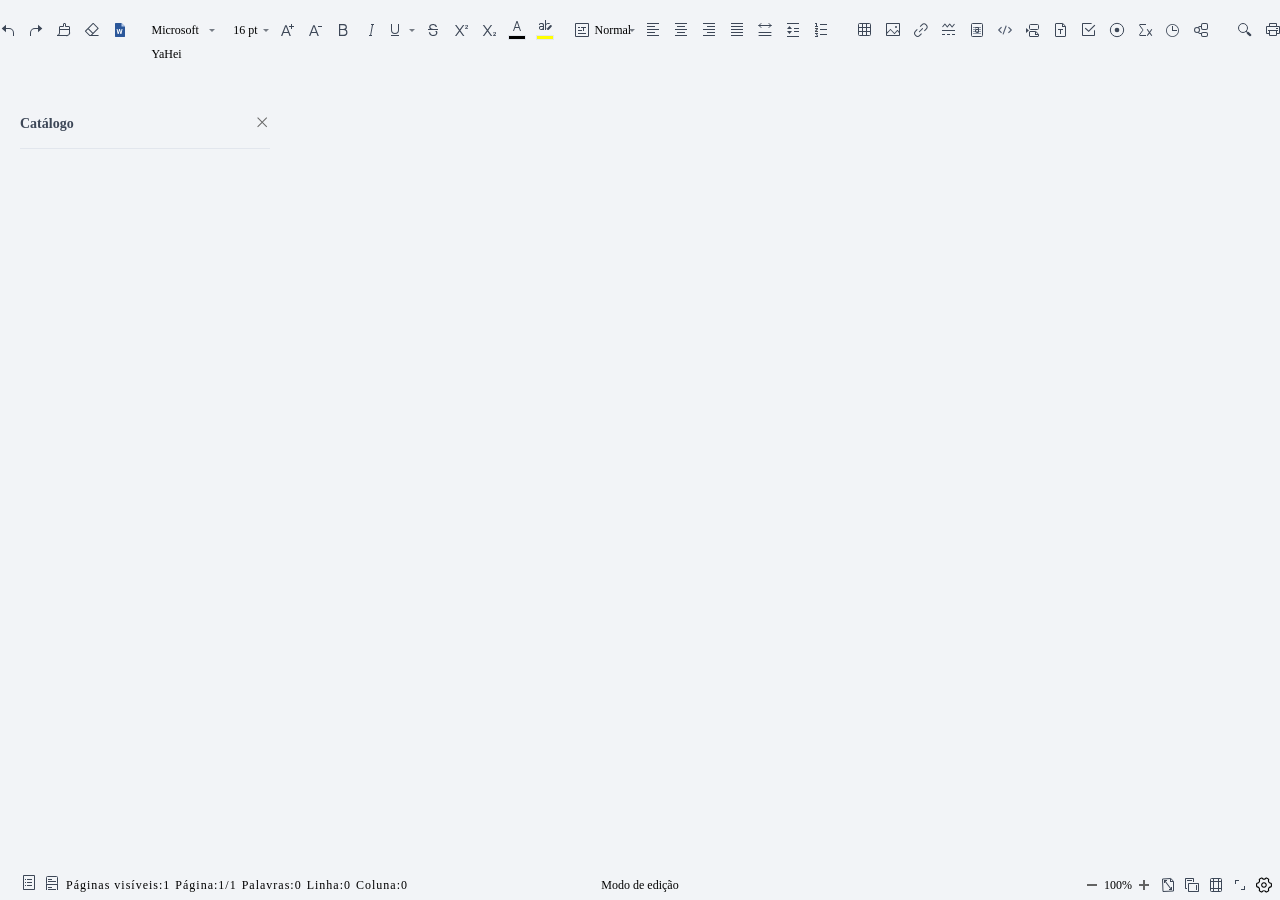
==== commit 759afc7b: "feat(word): Fases 0-2 do roteiro editor profissional (monorepo ce_*, reader DOCX, abrir na shell) F0" ====
--- a/web/index.html
+++ b/web/index.html
@@ -26,6 +26,10 @@
         <div class="menu-item__format" title="Limpar formatação">
           <i></i>
         </div>
+        <div class="menu-item__docx" title="Abrir DOCX">
+          <i></i>
+          <input type="file" id="docx" accept=".docx">
+        </div>
       </div>
       <div class="menu-divider"></div>
       <div class="menu-item">
--- a/web/styles.css
+++ b/web/styles.css
@@ -261,6 +261,316 @@
   background-image: url('./assets/images/line-wavy.svg');
 }
 
+.ce-image-previewer {
+  position: fixed;
+  left: 0;
+  top: 0;
+  z-index: 1000;
+  width: 100%;
+  height: 100%;
+  overflow: hidden;
+  background: #f2f4f7;
+  display: flex;
+  align-items: center;
+  justify-content: center;
+  animation: previewerAnimation .3s;
+}
+
+@keyframes previewerAnimation {
+  0% {
+    opacity: 0.1;
+  }
+
+  100% {
+    opacity: 1;
+  }
+}
+
+.ce-image-previewer .image-close {
+  width: 24px;
+  height: 24px;
+  display: inline-block;
+  position: absolute;
+  right: 50px;
+  top: 30px;
+  z-index: 99;
+  cursor: pointer;
+  background: url('./assets/images/close.svg') no-repeat;
+  background-size: 100% 100%;
+  transition: all .3s;
+  border-radius: 50%;
+}
+
+.ce-image-previewer .image-close:hover {
+  background-color: #e2e6ed;
+}
+
+.ce-image-previewer .ce-image-container {
+  position: relative;
+}
+
+.ce-image-previewer .ce-image-container img {
+  cursor: move;
+  position: relative;
+}
+
+.ce-image-previewer .ce-image-crop-layer {
+  position: absolute;
+  left: 0;
+  top: 0;
+  cursor: crosshair;
+  pointer-events: auto;
+}
+
+.ce-image-previewer .ce-image-crop-selection {
+  position: absolute;
+  border: 2px solid #3b76f0;
+  box-shadow: 0 0 0 9999px rgb(17 24 39 / 38%);
+  background: rgb(255 255 255 / 12%);
+  box-sizing: border-box;
+  cursor: move;
+}
+
+.ce-image-previewer .ce-image-crop-handle {
+  width: 10px;
+  height: 10px;
+  border: 2px solid #3b76f0;
+  border-radius: 50%;
+  position: absolute;
+  box-sizing: border-box;
+  background: #ffffff;
+}
+
+.ce-image-previewer .ce-image-crop-handle[data-handle='n'] {
+  top: -6px;
+  left: 50%;
+  transform: translateX(-50%);
+  cursor: ns-resize;
+}
+
+.ce-image-previewer .ce-image-crop-handle[data-handle='ne'] {
+  top: -6px;
+  right: -6px;
+  cursor: nesw-resize;
+}
+
+.ce-image-previewer .ce-image-crop-handle[data-handle='e'] {
+  top: 50%;
+  right: -6px;
+  transform: translateY(-50%);
+  cursor: ew-resize;
+}
+
+.ce-image-previewer .ce-image-crop-handle[data-handle='se'] {
+  right: -6px;
+  bottom: -6px;
+  cursor: nwse-resize;
+}
+
+.ce-image-previewer .ce-image-crop-handle[data-handle='s'] {
+  left: 50%;
+  bottom: -6px;
+  transform: translateX(-50%);
+  cursor: ns-resize;
+}
+
+.ce-image-previewer .ce-image-crop-handle[data-handle='sw'] {
+  left: -6px;
+  bottom: -6px;
+  cursor: nesw-resize;
+}
+
+.ce-image-previewer .ce-image-crop-handle[data-handle='w'] {
+  top: 50%;
+  left: -6px;
+  transform: translateY(-50%);
+  cursor: ew-resize;
+}
+
+.ce-image-previewer .ce-image-crop-handle[data-handle='nw'] {
+  top: -6px;
+  left: -6px;
+  cursor: nwse-resize;
+}
+
+.ce-image-previewer .ce-image-menu {
+  height: 50px;
+  position: absolute;
+  bottom: 50px;
+  z-index: 99;
+  display: flex;
+  align-items: center;
+  justify-content: center;
+}
+
+.ce-image-previewer .ce-image-menu i {
+  width: 32px;
+  height: 32px;
+  margin: 0 8px;
+  cursor: pointer;
+  display: inline-block;
+  background-repeat: no-repeat;
+  background-size: 100% 100%;
+  transition: all .3s;
+  border-radius: 50%;
+}
+
+.ce-image-previewer .ce-image-menu i:hover {
+  background-color: #e2e6ed;
+}
+
+.ce-image-previewer .ce-image-menu i.zoom-in {
+  background-image: url('./assets/images/zoom-in.svg');
+}
+
+.ce-image-previewer .ce-image-menu i.zoom-out {
+  background-image: url('./assets/images/zoom-out.svg');
+}
+
+.ce-image-previewer .ce-image-menu i.rotate {
+  background-image: url('./assets/images/rotate.svg');
+}
+
+.ce-image-previewer .ce-image-menu i.original-size {
+  background-image: url('./assets/images/original-size.svg');
+}
+
+.ce-image-previewer .ce-image-menu i.image-download {
+  background-image: url('./assets/images/image-download.svg');
+}
+
+.ce-image-previewer .ce-image-menu .image-navigate {
+  display: flex;
+  align-items: center;
+  justify-content: center;
+}
+
+.ce-image-previewer .ce-image-menu i.image-pre {
+  background-image: url('./assets/images/image-pre.svg');
+}
+
+.ce-image-previewer .ce-image-menu i.image-next {
+  background-image: url('./assets/images/image-next.svg');
+}
+
+.ce-image-previewer .ce-image-menu .image-count {
+  color: #000000;
+  font-size: 20px;
+}
+
+.ce-image-previewer .ce-image-menu .image-crop-action {
+  border: 1px solid #c8d2df;
+  background: rgb(255 255 255 / 88%);
+  color: #233247;
+  height: 32px;
+  padding: 0 12px;
+  margin-left: 10px;
+  border-radius: 16px;
+  cursor: pointer;
+  display: inline-flex;
+  align-items: center;
+  justify-content: center;
+  font: inherit;
+}
+
+.ce-image-previewer .ce-image-menu .image-crop-action:hover {
+  background: #ffffff;
+}
+
+.ce-image-previewer .ce-image-menu .crop-apply {
+  border-color: #3b76f0;
+  color: #ffffff;
+  background: #3b76f0;
+}
+
+.ce-image-previewer .ce-image-menu .crop-apply:hover {
+  background: #2f68dc;
+}
+
+.ce-image-previewer.crop-mode .ce-image-container img {
+  cursor: crosshair;
+}
+
+.ce-image-previewer .ce-image-menu i.disabled {
+  cursor: not-allowed;
+  opacity: 0.5;
+}
+
+.ce-resizer-selection {
+  position: absolute;
+  border: 1px solid;
+  pointer-events: none;
+}
+
+.ce-resizer-selection .resizer-handle {
+  position: absolute;
+  z-index: 9;
+  width: 10px;
+  height: 10px;
+  box-shadow: 0 1px 4px 0 rgb(0 0 0 / 30%);
+  border-radius: 5px;
+  border: 2px solid #ffffff;
+  box-sizing: border-box;
+  pointer-events: initial;
+}
+
+.ce-resizer-selection .handle-0 {
+  cursor: nw-resize;
+}
+
+.ce-resizer-selection .handle-1 {
+  cursor: n-resize;
+}
+
+.ce-resizer-selection .handle-2 {
+  cursor: ne-resize;
+}
+
+.ce-resizer-selection .handle-3 {
+  cursor: e-resize;
+}
+
+.ce-resizer-selection .handle-4 {
+  cursor: se-resize;
+}
+
+.ce-resizer-selection .handle-5 {
+  cursor: s-resize;
+}
+
+.ce-resizer-selection .handle-6 {
+  cursor: sw-resize;
+}
+
+.ce-resizer-selection .handle-7 {
+  cursor: w-resize;
+}
+
+.ce-resizer-size-view {
+  display: flex;
+  align-items: center;
+  height: 20px;
+  white-space: nowrap;
+  position: absolute;
+  z-index: 9;
+  top: -30px;
+  left: 0;
+  opacity: .9;
+  background-color: #000000;
+  padding: 0 5px;
+  border-radius: 4px;
+}
+
+.ce-resizer-size-view span {
+  color: #ffffff;
+  font-size: 12px;
+}
+
+.ce-resizer-image {
+  position: absolute;
+  opacity: 0.5;
+}
+
 .menu-item__strikeout i {
   background-image: url('./assets/images/strikeout.svg');
 }
@@ -380,6 +690,14 @@
 }
 
 .menu-item__image input {
+  display: none;
+}
+
+.menu-item__docx i {
+  background-image: url('./assets/images/word.svg');
+}
+
+.menu-item__docx input {
   display: none;
 }
 
@@ -466,6 +784,162 @@
 
 .table-panel .table-row .table-cel:last-child {
   margin-right: 0;
+}
+
+.ce-table-tool__row {
+  position: absolute;
+  width: 12px;
+  border-radius: 6.5px;
+  overflow: hidden;
+  background-color: #e2e6ed;
+}
+
+.ce-table-tool__row .ce-table-tool__row__item {
+  width: 100%;
+  position: relative;
+  cursor: pointer;
+  transition: all .3s;
+}
+
+.ce-table-tool__row .ce-table-tool__row__item::after {
+  content: '';
+  position: absolute;
+  bottom: 0;
+  left: 2px;
+  width: 8px;
+  height: 1px;
+  background-color: #c0c6cf;
+}
+
+.ce-table-tool__row .ce-table-tool__row__item:hover {
+  background-color: #dadce0;
+}
+
+.ce-table-tool__row .ce-table-tool__row__item:last-child::after {
+  display: none;
+}
+
+.ce-table-tool__quick__add {
+  width: 16px;
+  height: 16px;
+  position: absolute;
+  border-radius: 50%;
+  background-color: #e2e6ed;
+  cursor: pointer;
+}
+
+.ce-table-tool__quick__add::after {
+  content: '+';
+  color: #ffffff;
+  position: absolute;
+  top: 50%;
+  left: 50%;
+  transform: translate(-50%, -55%);
+}
+
+.ce-table-tool__select {
+  width: 16px;
+  height: 18px;
+  position: absolute;
+  border-radius: 3px;
+  cursor: pointer;
+}
+
+.ce-table-tool__select:hover {
+  background-color: #e2e6ed;
+}
+
+.ce-table-tool__select::after {
+  content: ':::';
+  color: #aaa;
+  position: absolute;
+  top: 50%;
+  left: 50%;
+  transform: translate(-75%, -50%) rotate(-90deg);
+}
+
+.ce-table-tool__col {
+  position: absolute;
+  height: 12px;
+  border-radius: 6.5px;
+  overflow: hidden;
+  background-color: #e2e6ed;
+  display: flex;
+}
+
+.ce-table-tool__col .ce-table-tool__col__item {
+  height: 100%;
+  position: relative;
+  cursor: pointer;
+  transition: all .3s;
+}
+
+.ce-table-tool__col .ce-table-tool__col__item::after {
+  content: '';
+  position: absolute;
+  top: 2px;
+  left: -1px;
+  width: 1px;
+  height: 8px;
+  z-index: 1;
+  background-color: #c0c6cf;
+}
+
+.ce-table-tool__col .ce-table-tool__col__item:hover {
+  background-color: #dadce0;
+}
+
+.ce-table-tool__col .ce-table-tool__col__item:first-child::after {
+  display: none;
+}
+
+.ce-table-tool__row .ce-table-tool__row__item.active,
+.ce-table-tool__col .ce-table-tool__col__item.active {
+  background-color: #c4d7fa;
+}
+
+.ce-table-tool__col .ce-table-tool__anchor {
+  right: -5px;
+  width: 10px;
+  height: 12px;
+  z-index: 9;
+  position: absolute;
+  cursor: col-resize;
+}
+
+.ce-table-tool__row .ce-table-tool__anchor {
+  bottom: -5px;
+  left: 0;
+  width: 12px;
+  height: 10px;
+  z-index: 9;
+  position: absolute;
+  cursor: row-resize;
+}
+
+.ce-table-anchor__line {
+  z-index: 9;
+  position: absolute;
+  border: 1px dotted #000;
+}
+
+.ce-table-tool__border {
+  position: absolute;
+  z-index: 1;
+  background: transparent;
+  pointer-events: none;
+}
+
+.ce-table-tool__border__row {
+  position: absolute;
+  cursor: row-resize;
+  pointer-events: auto;
+}
+
+.ce-table-tool__border__col {
+  position: absolute;
+  cursor: col-resize;
+  pointer-events: auto;
 }
 
 .menu-item__hyperlink i {
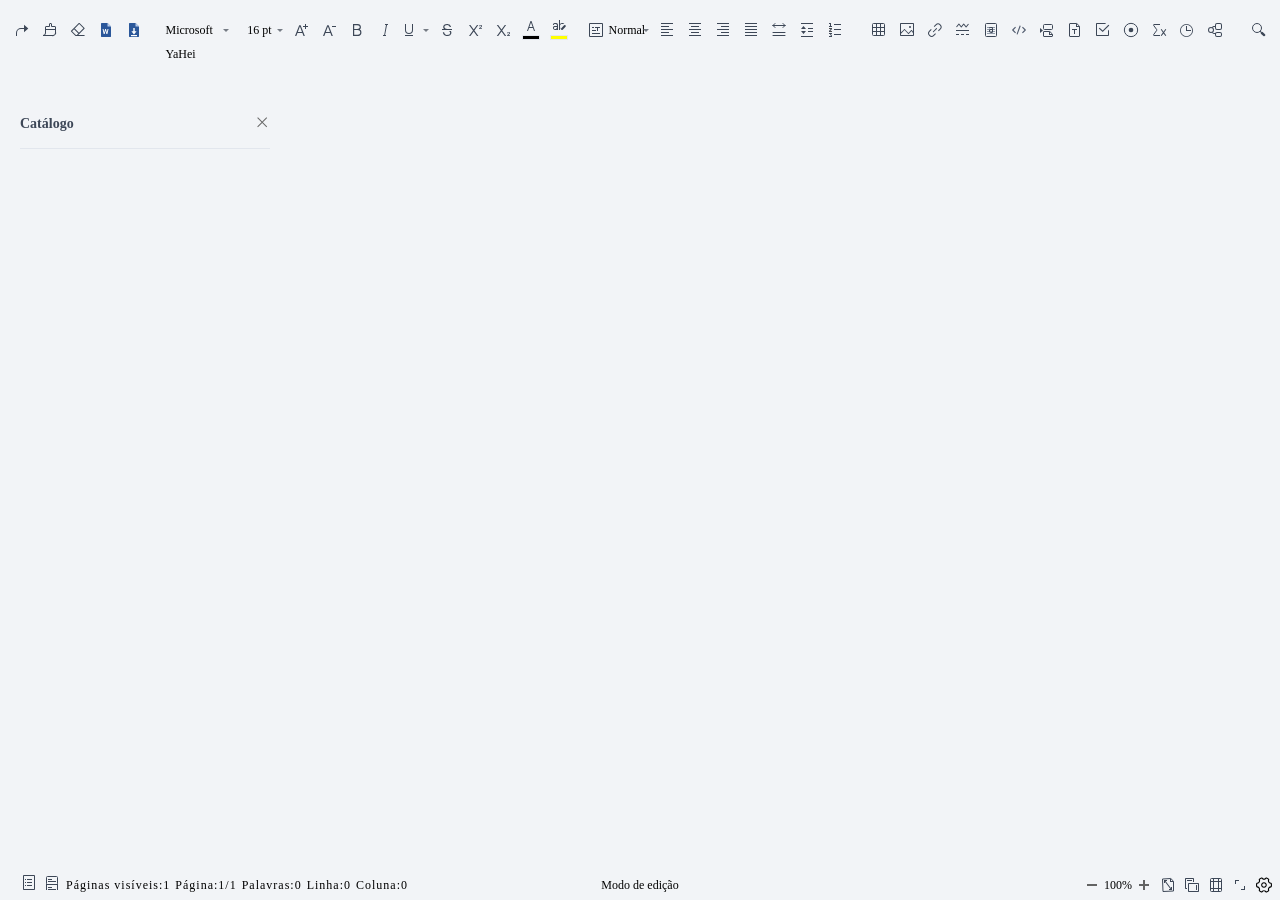
==== commit 09cc2f15: "feat(word): bridge editor→docx + UI Salvar DOCX (F3.3) — round-trip G2 via editor Conversor agora st" ====
--- a/web/index.html
+++ b/web/index.html
@@ -30,6 +30,9 @@
           <i></i>
           <input type="file" id="docx" accept=".docx">
         </div>
+        <div class="menu-item__docx-save" title="Salvar DOCX">
+          <i></i>
+        </div>
       </div>
       <div class="menu-divider"></div>
       <div class="menu-item">
--- a/web/styles.css
+++ b/web/styles.css
@@ -699,6 +699,10 @@
 
 .menu-item__docx input {
   display: none;
+}
+
+.menu-item__docx-save i {
+  background-image: url('./assets/images/word_save.svg');
 }
 
 .menu-item__table {
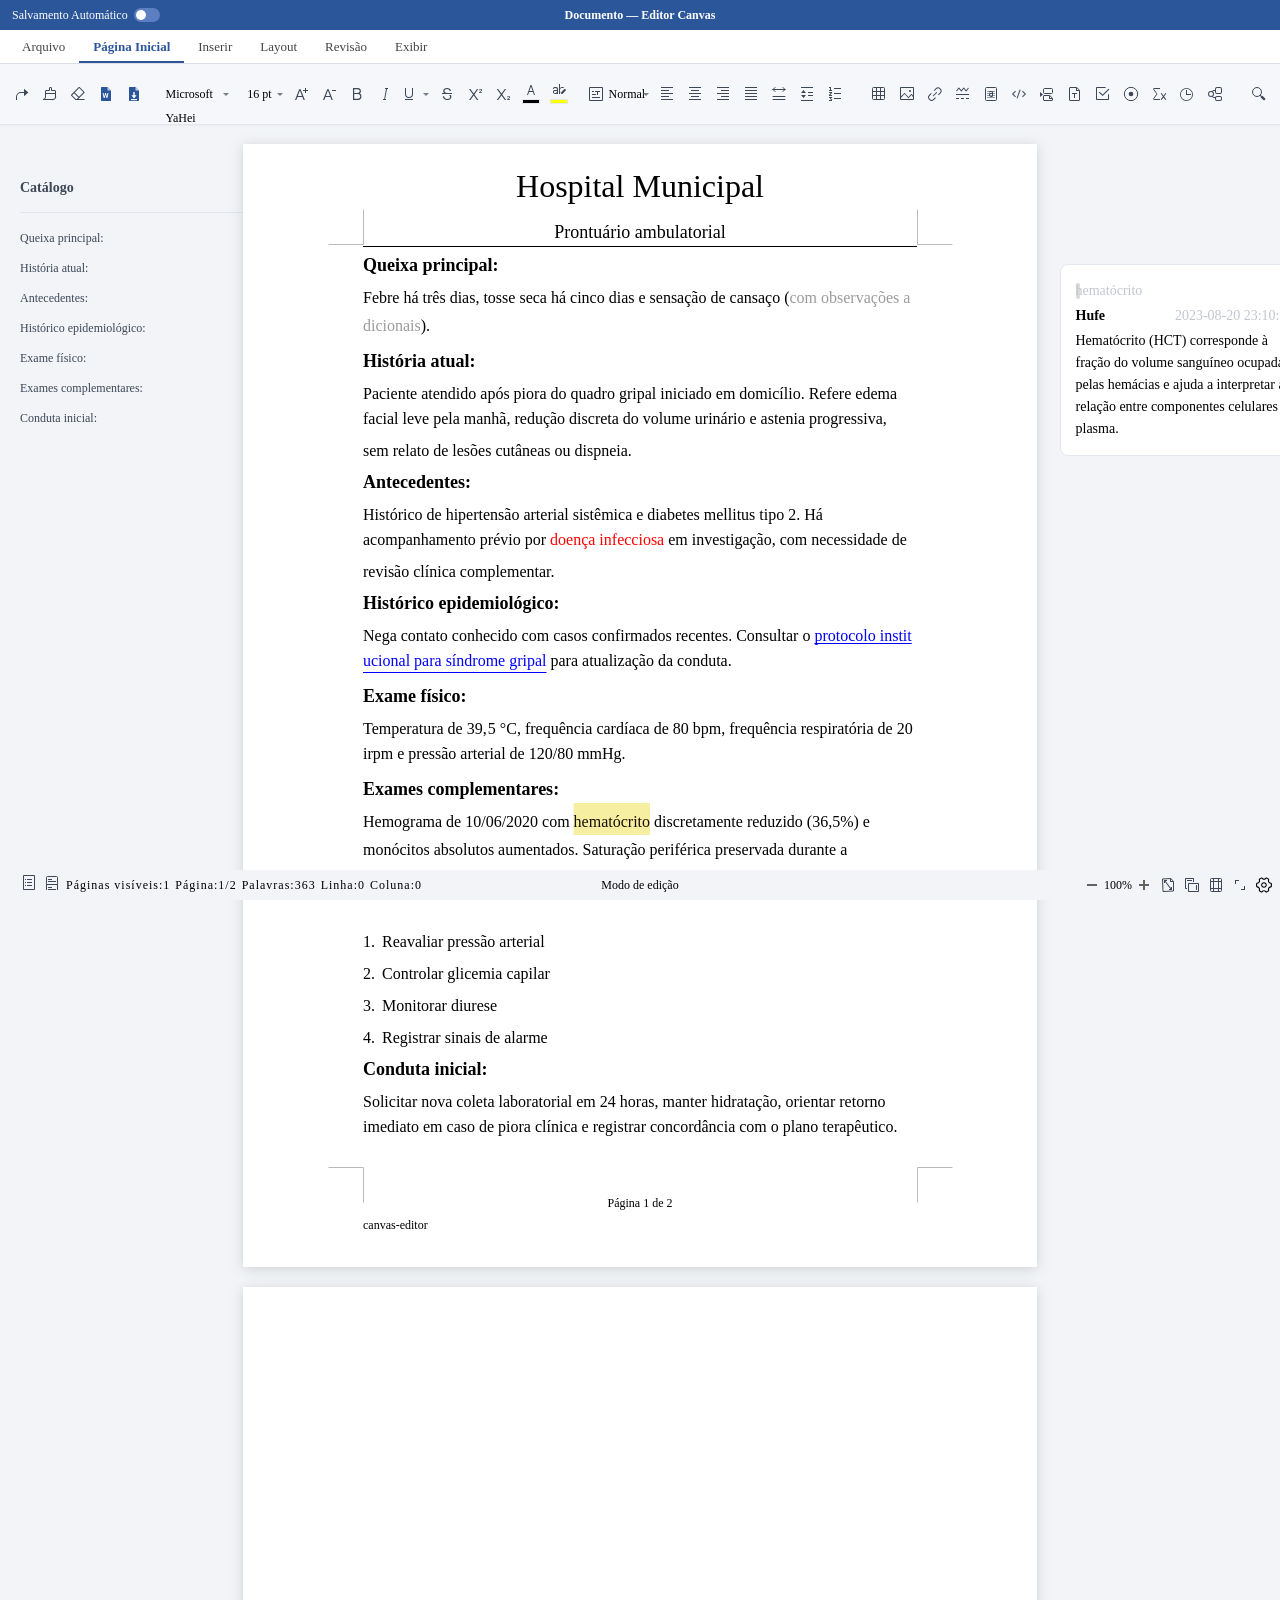
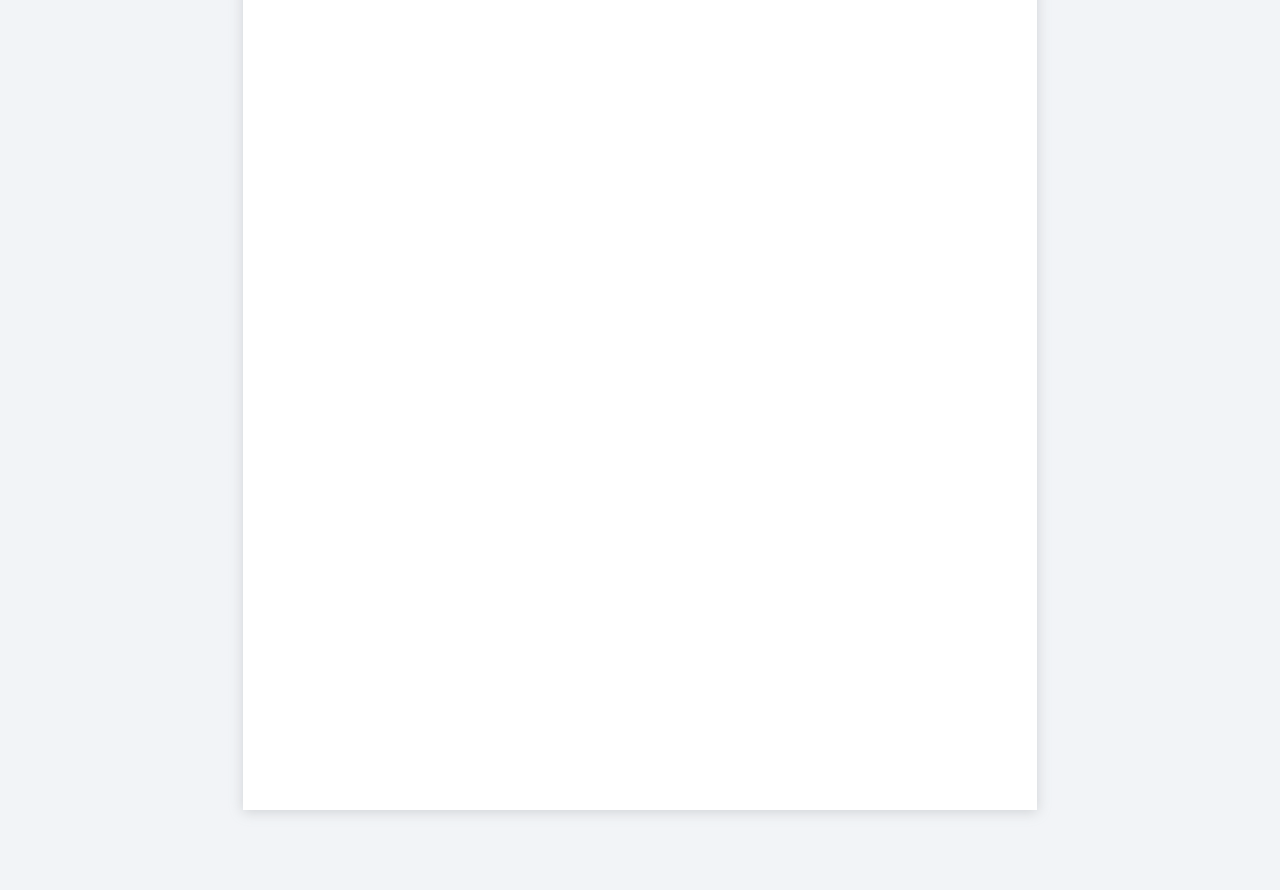
==== commit 68b27d31: "feat(ui): ribbon estilo Word (F6) — titlebar azul, abas e título do doc - web/index.html: titlebar (" ====
--- a/web/index.html
+++ b/web/index.html
@@ -12,6 +12,24 @@
 
 <body>
   <div id="app">
+    <!-- Barra de título estilo Word (F6) -->
+    <div class="word-titlebar">
+      <div class="word-titlebar__left">
+        <span class="word-titlebar__autosave">Salvamento Automático</span>
+        <span class="word-titlebar__toggle" aria-hidden="true"></span>
+      </div>
+      <div class="word-titlebar__doc" id="wordDocTitle">Documento — Editor Canvas</div>
+      <div class="word-titlebar__right"></div>
+    </div>
+    <!-- Abas do ribbon estilo Word (F6) -->
+    <div class="ribbon-tabs" role="tablist">
+      <div class="ribbon-tab" data-tab="arquivo">Arquivo</div>
+      <div class="ribbon-tab ribbon-tab--active" data-tab="inicial">Página Inicial</div>
+      <div class="ribbon-tab" data-tab="inserir">Inserir</div>
+      <div class="ribbon-tab" data-tab="layout">Layout</div>
+      <div class="ribbon-tab" data-tab="revisao">Revisão</div>
+      <div class="ribbon-tab" data-tab="exibir">Exibir</div>
+    </div>
     <div class="menu" editor-component="menu">
       <div class="menu-item">
         <div class="menu-item__undo">
@@ -424,6 +442,19 @@
       </div>
     </div>
   </div>
+  <script>
+    // Troca visual de aba do ribbon (F6). Só "Página Inicial" tem controles
+    // hoje; as demais ficam ativas visualmente para o look do Word.
+    (function () {
+      var tabs = document.querySelectorAll('.ribbon-tab');
+      tabs.forEach(function (t) {
+        t.addEventListener('click', function () {
+          tabs.forEach(function (x) { x.classList.remove('ribbon-tab--active'); });
+          t.classList.add('ribbon-tab--active');
+        });
+      });
+    })();
+  </script>
 </body>
 
 </html>
--- a/web/styles.css
+++ b/web/styles.css
@@ -43,17 +43,106 @@
   list-style: none;
 }
 
+/* Barra de título estilo Word (F6) */
+.word-titlebar {
+  position: fixed;
+  top: 0;
+  left: 0;
+  width: 100%;
+  height: 30px;
+  z-index: 11;
+  display: flex;
+  align-items: center;
+  background: #2b579a;
+  color: #ffffff;
+  font-size: 12px;
+  padding: 0 12px;
+  box-sizing: border-box;
+}
+
+.word-titlebar__left {
+  display: flex;
+  align-items: center;
+  gap: 6px;
+}
+
+.word-titlebar__toggle {
+  width: 26px;
+  height: 14px;
+  border-radius: 8px;
+  background: #5b7fc0;
+  position: relative;
+}
+
+.word-titlebar__toggle::after {
+  content: '';
+  position: absolute;
+  top: 2px;
+  left: 2px;
+  width: 10px;
+  height: 10px;
+  border-radius: 50%;
+  background: #ffffff;
+}
+
+.word-titlebar__doc {
+  position: absolute;
+  left: 50%;
+  transform: translateX(-50%);
+  font-weight: 600;
+  white-space: nowrap;
+  overflow: hidden;
+  text-overflow: ellipsis;
+  max-width: 50%;
+}
+
+/* Abas do ribbon estilo Word (F6) */
+.ribbon-tabs {
+  position: fixed;
+  top: 30px;
+  left: 0;
+  width: 100%;
+  height: 34px;
+  z-index: 10;
+  display: flex;
+  align-items: flex-end;
+  background: #ffffff;
+  border-bottom: 1px solid #d9dee4;
+  padding-left: 8px;
+  box-sizing: border-box;
+}
+
+.ribbon-tab {
+  padding: 6px 14px;
+  font-size: 13px;
+  color: #444;
+  cursor: pointer;
+  border-bottom: 2px solid transparent;
+  user-select: none;
+}
+
+.ribbon-tab:hover {
+  background: #f3f6fb;
+}
+
+.ribbon-tab--active {
+  color: #2b579a;
+  font-weight: 600;
+  border-bottom-color: #2b579a;
+}
+
 .menu {
   width: 100%;
   height: 60px;
-  top: 0;
+  top: 64px;
   z-index: 9;
   position: fixed;
   display: flex;
   align-items: center;
   justify-content: center;
-  background: #F2F4F7;
-  box-shadow: 0 2px 4px 0 transparent;
+  background: #f5f7fa;
+  border-bottom: 1px solid #e2e6ed;
+  box-shadow: 0 1px 3px 0 rgba(0, 0, 0, .04);
 }
 
 .menu-divider {
@@ -1189,7 +1278,7 @@
   position: fixed;
   left: 0;
   bottom: 0;
-  top: 100px;
+  top: 164px;
   padding: 0 20px 40px 20px;
 }
 
@@ -1657,7 +1746,7 @@
 }
 
 .editor>div {
-  margin: 80px auto;
+  margin: 144px auto 80px;
 }
 
 .ce-page-container canvas {
@@ -1669,7 +1758,7 @@
   height: 650px;
   position: fixed;
   transform: translateX(420px);
-  top: 200px;
+  top: 264px;
   left: 50%;
   overflow-y: auto;
 }
@@ -2205,3 +2294,40 @@
 .overflow-hidden {
   overflow: hidden !important;
 }
+
+/* Overlay de carregamento (doc/plano_otimizacao_performance.md, A6) */
+.ce-loading-overlay {
+  position: fixed;
+  inset: 0;
+  z-index: 10000;
+  display: flex;
+  flex-direction: column;
+  align-items: center;
+  justify-content: center;
+  gap: 14px;
+  background: rgba(255, 255, 255, 0.75);
+}
+
+.ce-loading-overlay__spinner {
+  width: 44px;
+  height: 44px;
+  border: 4px solid rgba(73, 145, 242, 0.25);
+  border-top-color: #4991f2;
+  border-radius: 50%;
+  animation: ceLoadingSpin 0.8s linear infinite;
+}
+
+.ce-loading-overlay__label {
+  color: #3d4756;
+  font-size: 14px;
+  max-width: 70vw;
+  overflow: hidden;
+  text-overflow: ellipsis;
+  white-space: nowrap;
+}
+
+@keyframes ceLoadingSpin {
+  to {
+    transform: rotate(360deg);
+  }
+}
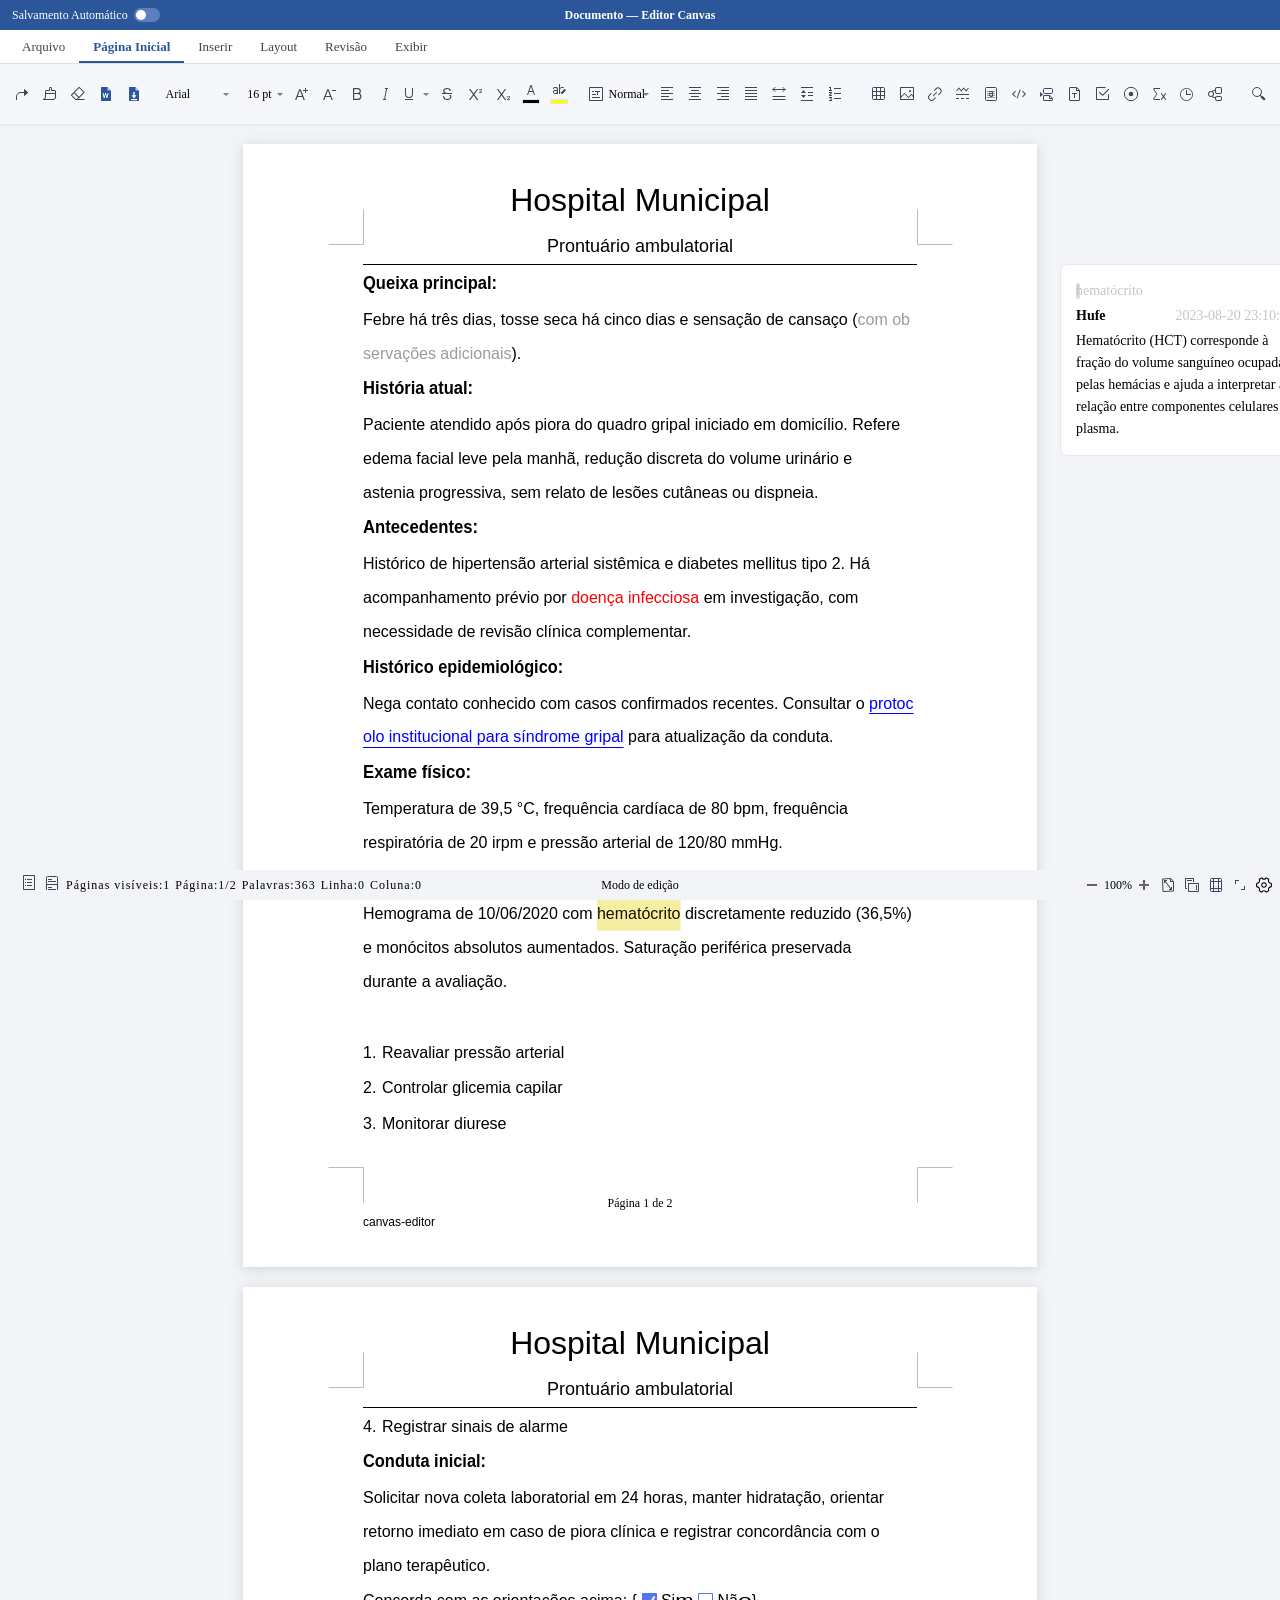
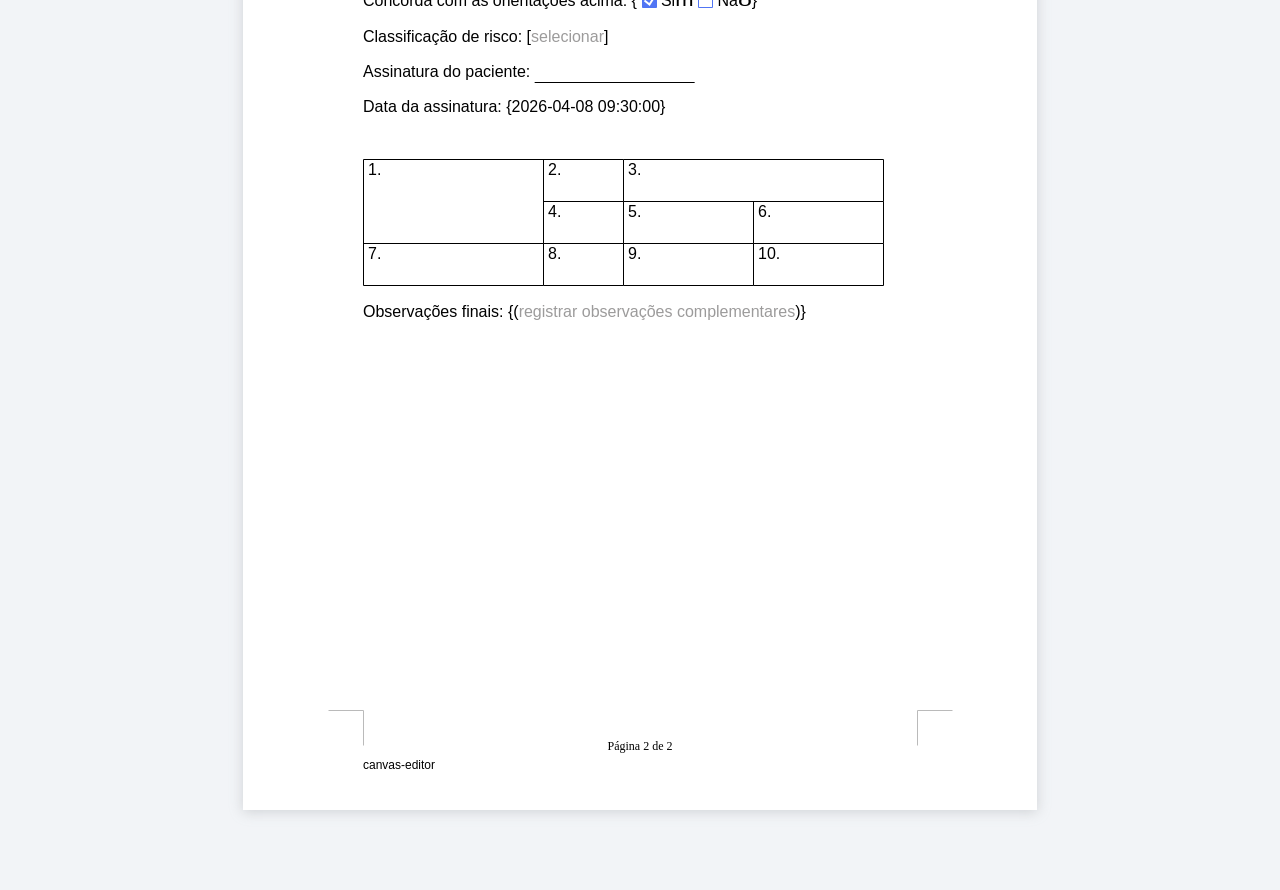
==== commit 66061f8c: "fix: texto sobreposto em cabeçalhos + interface (fontes, catálogo) 1. Texto sobreposto (draw): o ren" ====
--- a/web/index.html
+++ b/web/index.html
@@ -55,25 +55,20 @@
       <div class="menu-divider"></div>
       <div class="menu-item">
         <div class="menu-item__font">
-          <span class="select" title="Fonte">Microsoft YaHei</span>
-          <div class="options">
-            <ul>
-              <li data-family="Microsoft YaHei" style="font-family:'Microsoft YaHei';">Microsoft YaHei</li>
-              <li data-family="STSong" style="font-family:'STSong';">STSong</li>
-              <li data-family="STHeiti" style="font-family:'STHeiti';">STHeiti</li>
-              <li data-family="STFangsong" style="font-family:'STFangsong';">STFangsong</li>
-              <li data-family="STKaiti" style="font-family:'STKaiti';">STKaiti</li>
-              <li data-family="STHupo" style="font-family:'STHupo';">STHupo</li>
-              <li data-family="STKaiti" style="font-family:'STKaiti';">STKaiti</li>
-              <li data-family="STLiti" style="font-family:'STLiti';">STLiti</li>
-              <li data-family="STXinwei" style="font-family:'STXinwei';">STXinwei</li>
-              <li data-family="STXingkai" style="font-family:'STXingkai';">STXingkai</li>
-              <li data-family="STZhongsong" style="font-family:'STZhongsong';">STZhongsong</li>
-              <li data-family="STCaiyun" style="font-family:'STCaiyun';">STCaiyun</li>
+          <span class="select" title="Fonte">Arial</span>
+          <div class="options">
+            <ul>
               <li data-family="Arial" style="font-family:'Arial';">Arial</li>
+              <li data-family="Times New Roman" style="font-family:'Times New Roman';">Times New Roman</li>
+              <li data-family="Calibri" style="font-family:'Calibri';">Calibri</li>
+              <li data-family="Cambria" style="font-family:'Cambria';">Cambria</li>
+              <li data-family="Courier New" style="font-family:'Courier New';">Courier New</li>
+              <li data-family="Georgia" style="font-family:'Georgia';">Georgia</li>
+              <li data-family="Verdana" style="font-family:'Verdana';">Verdana</li>
+              <li data-family="Tahoma" style="font-family:'Tahoma';">Tahoma</li>
+              <li data-family="Trebuchet MS" style="font-family:'Trebuchet MS';">Trebuchet MS</li>
+              <li data-family="Comic Sans MS" style="font-family:'Comic Sans MS';">Comic Sans MS</li>
               <li data-family="Segoe UI" style="font-family:'Segoe UI';">Segoe UI</li>
-              <li data-family="Ink Free" style="font-family:'Ink Free';">Ink Free</li>
-              <li data-family="Fantasy" style="font-family:'Fantasy';">Fantasy</li>
             </ul>
           </div>
         </div>
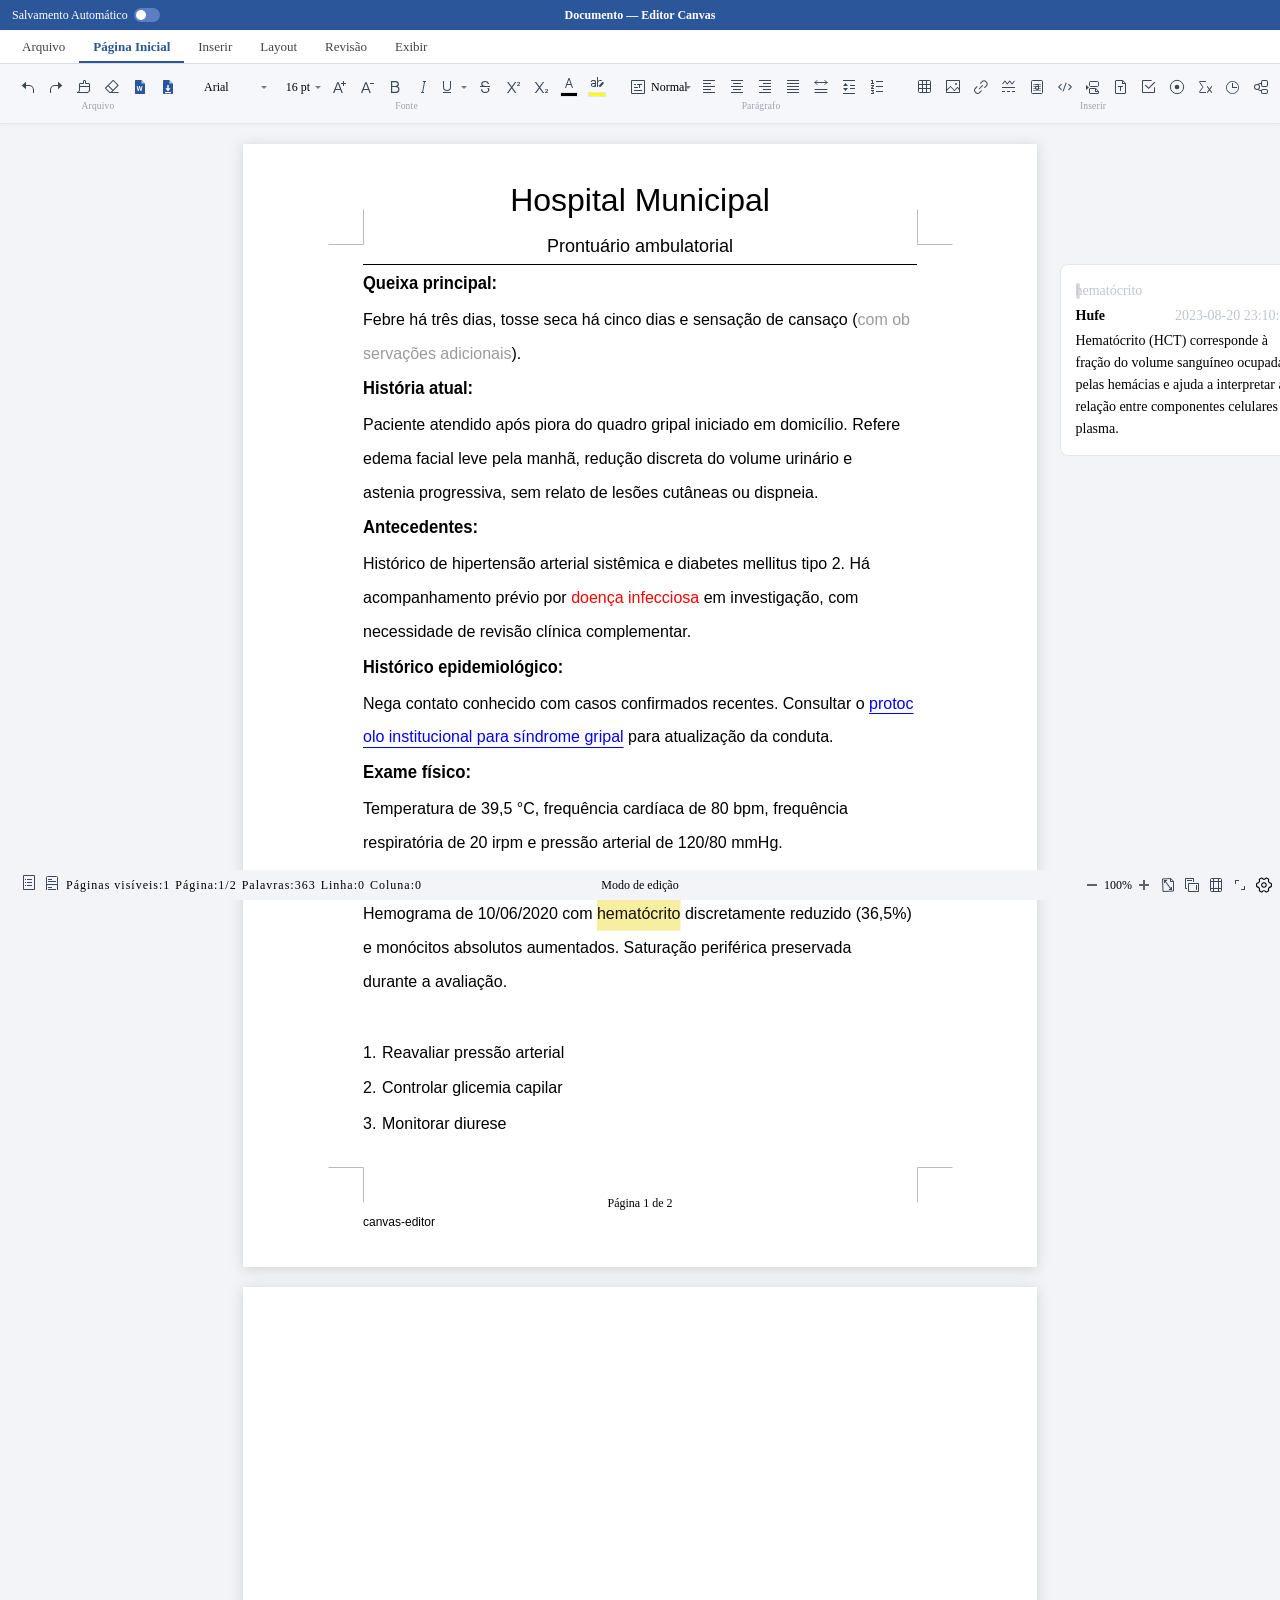
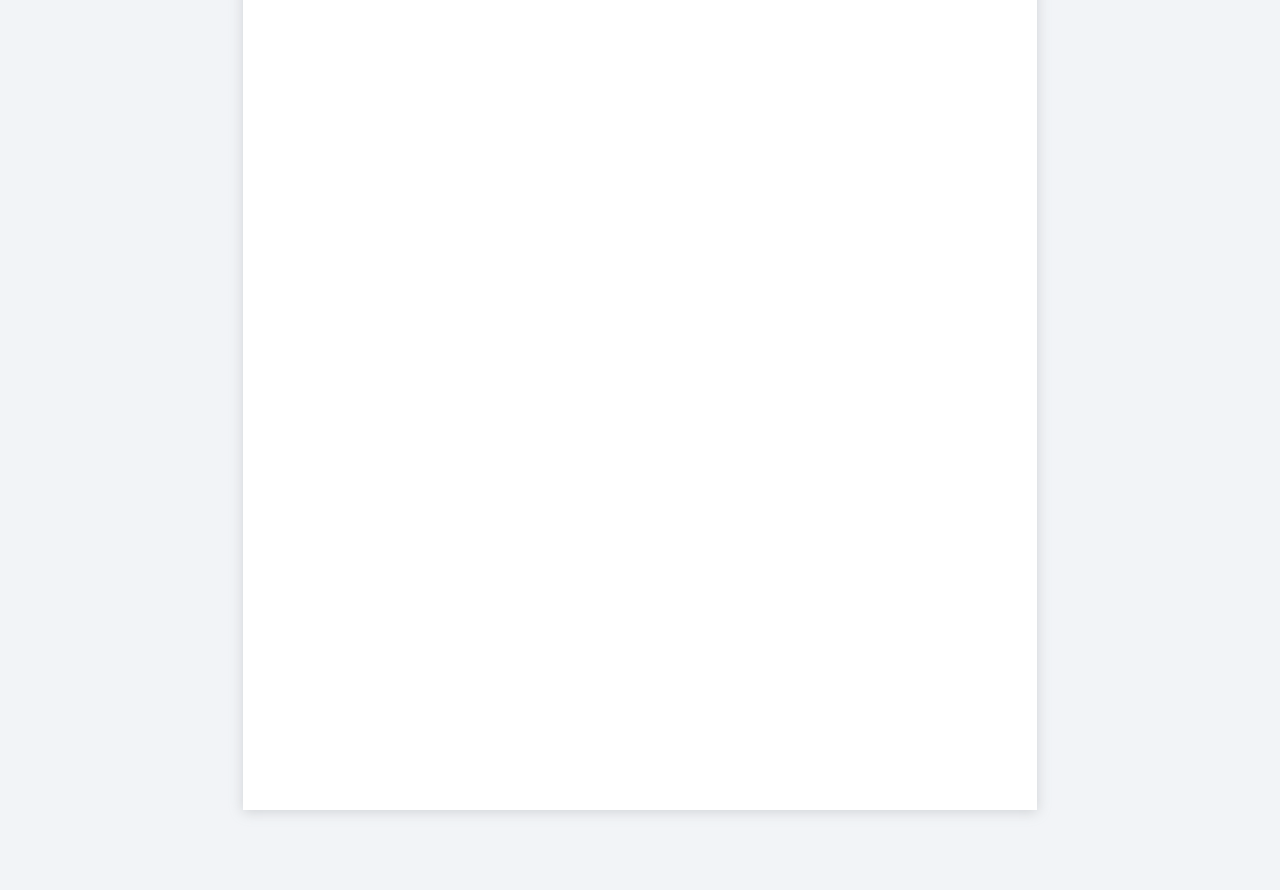
==== commit 4cd2ff63: "feat(ui): toolbar estilo ribbon do Word — grupos rotulados (Arquivo/Fonte/Parágrafo/Inserir), alinha" ====
--- a/web/index.html
+++ b/web/index.html
@@ -31,7 +31,7 @@
       <div class="ribbon-tab" data-tab="exibir">Exibir</div>
     </div>
     <div class="menu" editor-component="menu">
-      <div class="menu-item">
+      <div class="menu-item" data-label="Arquivo">
         <div class="menu-item__undo">
           <i></i>
         </div>
@@ -53,7 +53,7 @@
         </div>
       </div>
       <div class="menu-divider"></div>
-      <div class="menu-item">
+      <div class="menu-item" data-label="Fonte">
         <div class="menu-item__font">
           <span class="select" title="Fonte">Arial</span>
           <div class="options">
@@ -151,7 +151,7 @@
         </div>
       </div>
       <div class="menu-divider"></div>
-      <div class="menu-item">
+      <div class="menu-item" data-label="Parágrafo">
         <div class="menu-item__title">
           <i></i>
           <span class="select" title="Alternar título">Normal</span>
@@ -238,7 +238,7 @@
         </div>
       </div>
       <div class="menu-divider"></div>
-      <div class="menu-item">
+      <div class="menu-item" data-label="Inserir">
         <div class="menu-item__table">
           <i title="Tabela"></i>
         </div>
--- a/web/styles.css
+++ b/web/styles.css
@@ -139,7 +139,12 @@
   position: fixed;
   display: flex;
   align-items: center;
-  justify-content: center;
+  /* Alinhado à esquerda como o ribbon do Word (era centralizado, o que cortava
+     o 1º grupo em telas estreitas). */
+  justify-content: flex-start;
+  padding-left: 14px;
+  box-sizing: border-box;
+  overflow-x: auto;
   background: #f5f7fa;
   border-bottom: 1px solid #e2e6ed;
   box-shadow: 0 1px 3px 0 rgba(0, 0, 0, .04);
@@ -147,8 +152,8 @@
 
 .menu-divider {
   width: 1px;
-  height: 16px;
-  margin: 0 8px;
+  height: 38px;
+  margin: 0 10px;
   display: inline-block;
   background-color: #cfd2d8;
 }
@@ -158,6 +163,24 @@
   display: flex;
   align-items: center;
   position: relative;
+  /* Espaço abaixo p/ o rótulo do grupo (estilo ribbon do Word) — centraliza
+     ícones+rótulo nos 60px do menu. */
+  margin-bottom: 13px;
+}
+
+.menu-item[data-label]::after {
+  content: attr(data-label);
+  position: absolute;
+  top: 100%;
+  margin-top: 3px;
+  left: 50%;
+  transform: translateX(-50%);
+  font-size: 9.5px;
+  line-height: 1;
+  color: #9aa3b0;
+  letter-spacing: .2px;
+  white-space: nowrap;
+  pointer-events: none;
 }
 
 .menu-item>div {
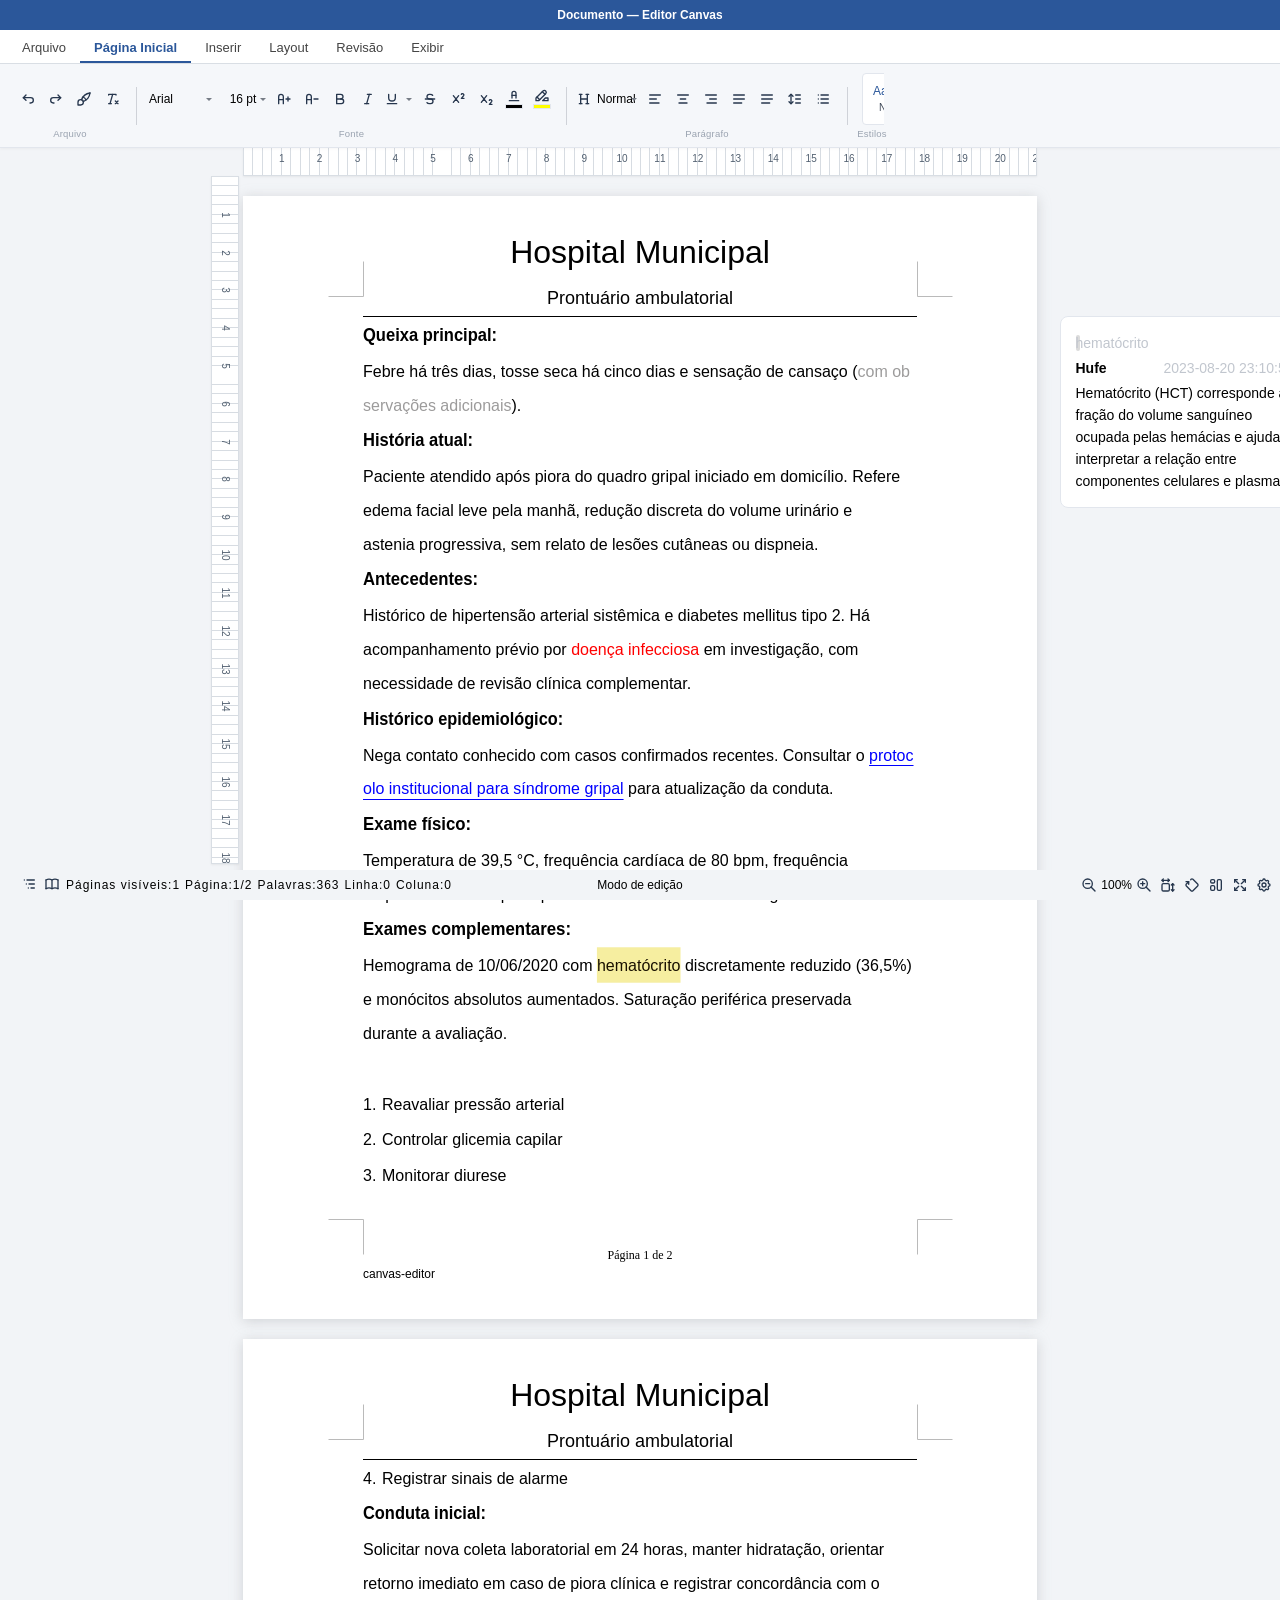
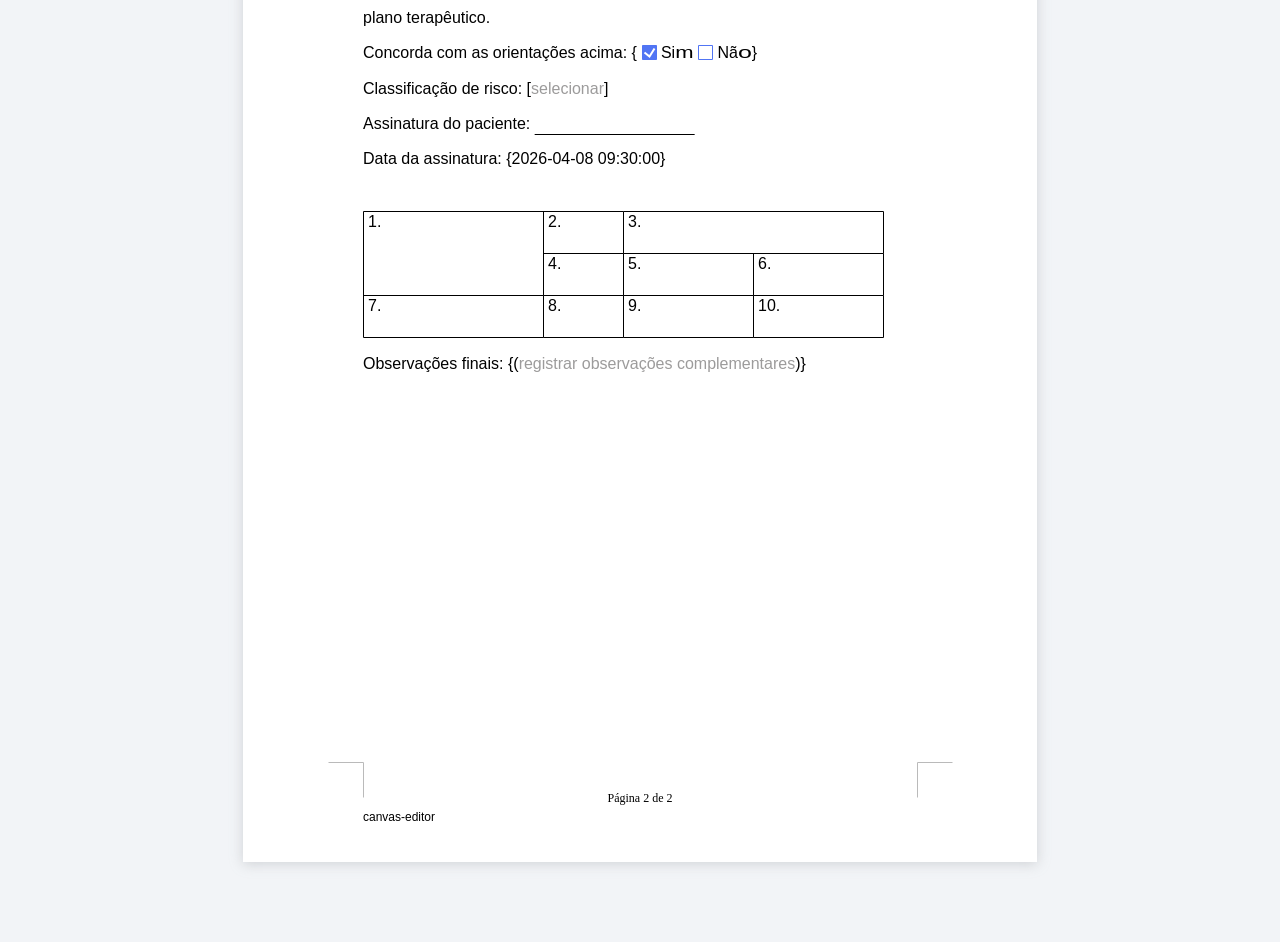
==== commit c28e0d76: "feat(word): catálogo navega, sidebar localizar/substituir, galeria de estilos; web 100% Dart - fix(c" ====
--- a/web/index.html
+++ b/web/index.html
@@ -15,8 +15,8 @@
     <!-- Barra de título estilo Word (F6) -->
     <div class="word-titlebar">
       <div class="word-titlebar__left">
-        <span class="word-titlebar__autosave">Salvamento Automático</span>
-        <span class="word-titlebar__toggle" aria-hidden="true"></span>
+        <!-- <span class="word-titlebar__autosave">Salvamento Automático</span>
+        <span class="word-titlebar__toggle" aria-hidden="true"></span> -->
       </div>
       <div class="word-titlebar__doc" id="wordDocTitle">Documento — Editor Canvas</div>
       <div class="word-titlebar__right"></div>
@@ -238,6 +238,41 @@
         </div>
       </div>
       <div class="menu-divider"></div>
+      <div class="menu-item" data-label="Estilos">
+        <div class="menu-item__style-gallery">
+          <div class="style-gallery">
+            <div class="style-card" data-level="" title="Normal">
+              <div class="style-card__preview">AaBbCc</div>
+              <div class="style-card__name">Normal</div>
+            </div>
+            <div class="style-card" data-level="first" title="Título 1">
+              <div class="style-card__preview style-card__preview--h1">AaBbCc</div>
+              <div class="style-card__name">Título 1</div>
+            </div>
+            <div class="style-card" data-level="second" title="Título 2">
+              <div class="style-card__preview style-card__preview--h2">AaBbCc</div>
+              <div class="style-card__name">Título 2</div>
+            </div>
+            <div class="style-card" data-level="third" title="Título 3">
+              <div class="style-card__preview style-card__preview--h3">AaBbCc</div>
+              <div class="style-card__name">Título 3</div>
+            </div>
+            <div class="style-card" data-level="fourth" title="Título 4">
+              <div class="style-card__preview style-card__preview--h4">AaBbCc</div>
+              <div class="style-card__name">Título 4</div>
+            </div>
+            <div class="style-card" data-level="fifth" title="Título 5">
+              <div class="style-card__preview style-card__preview--h5">AaBbCc</div>
+              <div class="style-card__name">Título 5</div>
+            </div>
+            <div class="style-card" data-level="sixth" title="Título 6">
+              <div class="style-card__preview style-card__preview--h6">AaBbCc</div>
+              <div class="style-card__name">Título 6</div>
+            </div>
+          </div>
+        </div>
+      </div>
+      <div class="menu-divider"></div>
       <div class="menu-item" data-label="Inserir">
         <div class="menu-item__table">
           <i title="Tabela"></i>
@@ -333,73 +368,8 @@
         </div>
       </div>
       <div class="menu-divider"></div>
-      <div class="menu-item">
-        <div class="menu-item__search" data-menu="search">
-          <i></i>
-        </div>
-        <div class="menu-item__search__collapse" data-menu="search">
-          <div class="menu-item__search__collapse__search">
-            <input type="text" />
-            <label class="search-result"></label>
-            <div class="arrow-left">
-              <i></i>
-            </div>
-            <div class="arrow-right">
-              <i></i>
-            </div>
-            <span>×</span>
-          </div>
-          <div class="menu-item__search__collapse__replace">
-            <input type="text">
-            <button>Substituir</button>
-          </div>
-        </div>
-        <div class="menu-item__print" data-menu="print">
-          <i></i>
-        </div>
-      </div>
-    </div>
-    <div class="catalog" editor-component="catalog">
-      <div class="catalog__header">
-        <span>Catálogo</span>
-        <div class="catalog__header__close">
-          <i></i>
-        </div>
-      </div>
-      <div class="catalog__main"></div>
-    </div>
-    <div class="editor"></div>
-    <div class="comment" editor-component="comment"></div>
-    <div class="footer" editor-component="footer">
-      <div>
-        <div class="catalog-mode" title="Catálogo">
-          <i></i>
-        </div>
-        <div class="page-mode">
-          <i title="Modo de página (paginado, contínuo)"></i>
-          <div class="options">
-            <ul>
-              <li data-page-mode="paging" class="active">Paginado</li>
-              <li data-page-mode="continuity">Contínuo</li>
-            </ul>
-          </div>
-        </div>
-        <span>Páginas visíveis:<span class="page-no-list">1</span></span>
-        <span>Página:<span class="page-no">1</span>/<span class="page-size">1</span></span>
-        <span>Palavras:<span class="word-count">0</span></span>
-        <span>Linha:<span class="row-no">0</span></span>
-        <span>Coluna:<span class="col-no">0</span></span>
-      </div>
-      <div class="editor-mode" title="Modo do editor (edição, limpo, somente leitura, formulário, impressão, design)">Modo de edição</div>
-      <div>
-        <div class="page-scale-minus" title="Reduzir zoom (Ctrl+-)">
-          <i></i>
-        </div>
-        <span class="page-scale-percentage" title="Escala de exibição (clique para restaurar Ctrl+0)">100%</span>
-        <div class="page-scale-add" title="Aumentar zoom (Ctrl+=)">
-          <i></i>
-        </div>
-        <div class="paper-size">
+      <div class="menu-item" data-label="Layout">
+        <div class="menu-item__paper-size">
           <i title="Tamanho do papel"></i>
           <div class="options">
             <ul>
@@ -416,6 +386,177 @@
             </ul>
           </div>
         </div>
+        <div class="menu-item__paper-direction">
+          <i title="Orientação do papel"></i>
+          <div class="options">
+            <ul>
+              <li data-paper-direction="vertical" class="active">Retrato</li>
+              <li data-paper-direction="horizontal">Paisagem</li>
+            </ul>
+          </div>
+        </div>
+        <div class="menu-item__paper-margin" title="Margens da página">
+          <i></i>
+          <div class="options">
+            <ul>
+              <li data-paper-margin="94.5,113.4,94.5,113.4">Normal</li>
+              <li data-paper-margin="48,48,48,48">Estreita</li>
+              <li data-paper-margin="96,72,96,72">Moderada</li>
+              <li data-paper-margin="96,192,96,192">Larga</li>
+              <li data-paper-margin="custom">Personalizadas...</li>
+            </ul>
+          </div>
+        </div>
+        <div class="menu-item__page-mode">
+          <i title="Modo de página (paginado, contínuo)"></i>
+          <div class="options">
+            <ul>
+              <li data-page-mode="paging" class="active">Paginado</li>
+              <li data-page-mode="continuity">Contínuo</li>
+            </ul>
+          </div>
+        </div>
+        <div class="menu-item__edit-header" title="Editar cabeçalho">
+          <i></i>
+        </div>
+        <div class="menu-item__edit-footer" title="Editar rodapé">
+          <i></i>
+        </div>
+        <div class="menu-item__close-zone" title="Fechar cabeçalho/rodapé">
+          <i></i>
+        </div>
+        <div class="menu-item__remove-header-textbox" title="Remover caixas de texto flutuantes do cabeçalho">
+          <i></i>
+        </div>
+      </div>
+      <div class="menu-divider"></div>
+      <div class="menu-item">
+        <div class="menu-item__search" data-menu="search">
+          <i></i>
+        </div>
+        <div class="menu-item__search__collapse" data-menu="search">
+          <div class="menu-item__search__collapse__search">
+            <input type="text" />
+            <label class="search-result"></label>
+            <div class="arrow-left">
+              <i></i>
+            </div>
+            <div class="arrow-right">
+              <i></i>
+            </div>
+            <span>×</span>
+          </div>
+          <div class="menu-item__search__collapse__replace">
+            <input type="text">
+            <button>Substituir</button>
+          </div>
+        </div>
+        <div class="menu-item__print" data-menu="print">
+          <i></i>
+        </div>
+      </div>
+    </div>
+    <div class="word-rulers" aria-hidden="true">
+      <div class="word-ruler-horizontal">
+        <div class="word-ruler-horizontal__labels"></div>
+      </div>
+      <div class="word-ruler-vertical">
+        <div class="word-ruler-vertical__labels"></div>
+      </div>
+    </div>
+    <div class="catalog" editor-component="catalog">
+      <div class="catalog__header">
+        <span>Catálogo</span>
+        <div class="catalog__header__close">
+          <i></i>
+        </div>
+      </div>
+      <div class="catalog__main"></div>
+    </div>
+    <div class="find-sidebar" editor-component="find-sidebar">
+      <div class="find-sidebar__header">
+        <span>Localizar e substituir</span>
+        <div class="find-sidebar__close" title="Fechar">
+          <i></i>
+        </div>
+      </div>
+      <div class="find-sidebar__body">
+        <div class="find-sidebar__field">
+          <div class="find-sidebar__label">Localizar</div>
+          <div class="find-sidebar__search-row">
+            <input type="text" class="find-sidebar__search"
+              placeholder="Localizar no documento" />
+            <span class="find-sidebar__count"></span>
+            <div class="find-sidebar__nav">
+              <div class="find-sidebar__prev" title="Anterior (Enter com Shift)">
+                <i></i>
+              </div>
+              <div class="find-sidebar__next" title="Próximo (Enter)">
+                <i></i>
+              </div>
+            </div>
+          </div>
+        </div>
+        <div class="find-sidebar__field">
+          <div class="find-sidebar__label">Substituir por</div>
+          <input type="text" class="find-sidebar__replace"
+            placeholder="Substituir por" />
+          <div class="find-sidebar__actions">
+            <button class="find-sidebar__replace-one">Substituir</button>
+            <button class="find-sidebar__replace-all">Substituir tudo</button>
+          </div>
+        </div>
+      </div>
+    </div>
+    <div class="editor"></div>
+    <div class="comment" editor-component="comment"></div>
+    <div class="footer" editor-component="footer">
+      <div>
+        <div class="catalog-mode" title="Catálogo">
+          <i></i>
+        </div>
+        <div class="page-mode">
+          <i title="Modo de página (paginado, contínuo)"></i>
+          <div class="options">
+            <ul>
+              <li data-page-mode="paging" class="active">Paginado</li>
+              <li data-page-mode="continuity">Contínuo</li>
+            </ul>
+          </div>
+        </div>
+        <span>Páginas visíveis:<span class="page-no-list">1</span></span>
+        <span>Página:<span class="page-no">1</span>/<span class="page-size">1</span></span>
+        <span>Palavras:<span class="word-count">0</span></span>
+        <span>Linha:<span class="row-no">0</span></span>
+        <span>Coluna:<span class="col-no">0</span></span>
+      </div>
+      <div class="editor-mode" title="Modo do editor (edição, limpo, somente leitura, formulário, impressão, design)">
+        Modo de edição</div>
+      <div>
+        <div class="page-scale-minus" title="Reduzir zoom (Ctrl+-)">
+          <i></i>
+        </div>
+        <span class="page-scale-percentage" title="Escala de exibição (clique para restaurar Ctrl+0)">100%</span>
+        <div class="page-scale-add" title="Aumentar zoom (Ctrl+=)">
+          <i></i>
+        </div>
+        <div class="paper-size">
+          <i title="Tamanho do papel"></i>
+          <div class="options">
+            <ul>
+              <li data-paper-size="794*1123" class="active">A4</li>
+              <li data-paper-size="1593*2251">A2</li>
+              <li data-paper-size="1125*1593">A3</li>
+              <li data-paper-size="565*796">A5</li>
+              <li data-paper-size="412*488">Envelope nº 5</li>
+              <li data-paper-size="450*866">Envelope nº 6</li>
+              <li data-paper-size="609*862">Envelope nº 7</li>
+              <li data-paper-size="862*1221">Envelope nº 9</li>
+              <li data-paper-size="813*1266">Papel legal</li>
+              <li data-paper-size="813*1054">Carta</li>
+            </ul>
+          </div>
+        </div>
         <div class="paper-direction">
           <i title="Orientação do papel"></i>
           <div class="options">
@@ -437,20 +578,6 @@
       </div>
     </div>
   </div>
-  <script>
-    // Troca visual de aba do ribbon (F6). Só "Página Inicial" tem controles
-    // hoje; as demais ficam ativas visualmente para o look do Word.
-    (function () {
-      var tabs = document.querySelectorAll('.ribbon-tab');
-      tabs.forEach(function (t) {
-        t.addEventListener('click', function () {
-          tabs.forEach(function (x) { x.classList.remove('ribbon-tab--active'); });
-          t.classList.add('ribbon-tab--active');
-        });
-      });
-    })();
-  </script>
 </body>
 
 </html>
-
--- a/web/styles.css
+++ b/web/styles.css
@@ -37,6 +37,7 @@
 
 body {
   background-color: #F2F4F7;
+  font-family: "Segoe UI", Arial, sans-serif;
 }
 
 ul {
@@ -133,7 +134,7 @@
 
 .menu {
   width: 100%;
-  height: 60px;
+  height: 84px;
   top: 64px;
   z-index: 9;
   position: fixed;
@@ -144,7 +145,7 @@
   justify-content: flex-start;
   padding-left: 14px;
   box-sizing: border-box;
-  overflow-x: auto;
+  overflow: visible;
   background: #f5f7fa;
   border-bottom: 1px solid #e2e6ed;
   box-shadow: 0 1px 3px 0 rgba(0, 0, 0, .04);
@@ -158,8 +159,94 @@
   background-color: #cfd2d8;
 }
 
+.ribbon-hidden {
+  display: none !important;
+}
+
+.word-rulers {
+  --ce-ruler-left: 50%;
+  --ce-ruler-width: 794px;
+  --ce-ruler-cm: 37.8px;
+  pointer-events: none;
+}
+
+.word-ruler-horizontal {
+  position: fixed;
+  top: 148px;
+  left: var(--ce-ruler-left);
+  width: var(--ce-ruler-width);
+  height: 28px;
+  z-index: 8;
+  box-sizing: border-box;
+  overflow: hidden;
+  background:
+    repeating-linear-gradient(to right,
+      transparent 0,
+      transparent calc(var(--ce-ruler-cm) / 4 - 1px),
+      #d7dce2 calc(var(--ce-ruler-cm) / 4 - 1px),
+      #d7dce2 calc(var(--ce-ruler-cm) / 4)),
+    repeating-linear-gradient(to right,
+      transparent 0,
+      transparent calc(var(--ce-ruler-cm) - 1px),
+      #7c8794 calc(var(--ce-ruler-cm) - 1px),
+      #7c8794 var(--ce-ruler-cm)),
+    #ffffff;
+  border: 1px solid #d9dee4;
+  border-top: none;
+  box-shadow: 0 1px 2px rgba(0, 0, 0, .06);
+}
+
+.word-ruler-vertical {
+  position: fixed;
+  top: 176px;
+  left: calc(var(--ce-ruler-left) - 32px);
+  width: 28px;
+  height: calc(100vh - 212px);
+  z-index: 8;
+  box-sizing: border-box;
+  overflow: hidden;
+  background:
+    repeating-linear-gradient(to bottom,
+      transparent 0,
+      transparent calc(var(--ce-ruler-cm) / 4 - 1px),
+      #d7dce2 calc(var(--ce-ruler-cm) / 4 - 1px),
+      #d7dce2 calc(var(--ce-ruler-cm) / 4)),
+    repeating-linear-gradient(to bottom,
+      transparent 0,
+      transparent calc(var(--ce-ruler-cm) - 1px),
+      #7c8794 calc(var(--ce-ruler-cm) - 1px),
+      #7c8794 var(--ce-ruler-cm)),
+    #ffffff;
+  border: 1px solid #d9dee4;
+  box-shadow: 0 1px 2px rgba(0, 0, 0, .06);
+}
+
+.word-ruler-horizontal__labels,
+.word-ruler-vertical__labels {
+  position: relative;
+  width: 100%;
+  height: 100%;
+  color: #526070;
+  font-size: 10px;
+  line-height: 1;
+  user-select: none;
+}
+
+.word-ruler-horizontal__labels span {
+  position: absolute;
+  top: 6px;
+  transform: translateX(-50%);
+}
+
+.word-ruler-vertical__labels span {
+  position: absolute;
+  left: 8px;
+  transform: translateY(-50%);
+  writing-mode: vertical-rl;
+}
+
 .menu-item {
-  height: 24px;
+  height: 54px;
   display: flex;
   align-items: center;
   position: relative;
@@ -201,6 +288,81 @@
   background: rgba(25, 55, 88, .08);
 }
 
+.ce-tabler-icon {
+  background-image: none !important;
+  background-color: currentColor;
+  color: #26364d;
+  -webkit-mask: var(--ce-icon-url) center / contain no-repeat;
+  mask: var(--ce-icon-url) center / contain no-repeat;
+}
+
+.menu-item>div:hover>.ce-tabler-icon,
+.footer>div:last-child>div:hover>.ce-tabler-icon,
+.footer .catalog-mode:hover>.ce-tabler-icon,
+.footer .page-mode:hover>.ce-tabler-icon {
+  color: #185abd;
+}
+
+.menu-item>div.active>.ce-tabler-icon,
+.menu-item>div:focus-within>.ce-tabler-icon {
+  color: #124078;
+}
+
+.menu-item>div.ce-ribbon-large {
+  width: 62px;
+  height: 50px;
+  position: relative;
+  flex-direction: column;
+  gap: 3px;
+  border-radius: 3px;
+  margin: 0 3px;
+  color: #26364d;
+}
+
+.menu-item>div.ce-ribbon-large>.ce-tabler-icon {
+  width: 23px;
+  height: 23px;
+  flex: 0 0 auto;
+}
+
+.menu-item>div.ce-ribbon-large::after {
+  content: attr(data-ribbon-label);
+  max-width: 58px;
+  overflow: hidden;
+  color: #26364d;
+  font-size: 10.5px;
+  line-height: 1;
+  text-align: center;
+  text-overflow: ellipsis;
+  white-space: nowrap;
+}
+
+.menu-item>div.ce-ribbon-large:has(>.options)::before,
+.menu-item>div.ce-ribbon-large.menu-item__table::before {
+  content: "";
+  position: absolute;
+  right: 6px;
+  bottom: 8px;
+  width: 0;
+  height: 0;
+  border-left: 3px solid transparent;
+  border-right: 3px solid transparent;
+  border-top: 4px solid #526070;
+}
+
+.menu-item>div.ce-ribbon-large>.options {
+  top: calc(100% + 28px);
+}
+
+.fullscreen.exist>.ce-tabler-icon {
+  --ce-icon-url: url("assets/icons/tabler/arrows-minimize.svg") !important;
+}
+
+.menu-item__table.ce-ribbon-large + .menu-item__table__collapse {
+  top: calc(100% + 28px);
+  z-index: 1200;
+}
+
 .menu-item i {
   width: 16px;
   height: 16px;
@@ -239,7 +401,7 @@
   width: 70px;
   position: absolute;
   left: 0;
-  top: 25px;
+  top: calc(100% + 28px);
   padding: 10px;
   background: #fff;
   font-size: 14px;
@@ -247,6 +409,7 @@
   border: 1px solid #e2e6ed;
   border-radius: 2px;
   display: none;
+  z-index: 1200;
 }
 
 .menu-item .options.visible {
@@ -1122,6 +1285,60 @@
   background-image: url('./assets/images/page-break.svg');
 }
 
+.menu-item__paper-size,
+.menu-item__paper-direction,
+.menu-item__paper-margin,
+.menu-item__page-mode {
+  position: relative;
+}
+
+.menu-item__paper-size i {
+  background-image: url('./assets/images/paper-size.svg');
+}
+
+.menu-item__paper-direction i {
+  background-image: url('./assets/images/paper-direction.svg');
+}
+
+.menu-item__paper-margin i {
+  background-image: url('./assets/images/paper-margin.svg');
+}
+
+.menu-item__page-mode i {
+  background-image: url('./assets/images/page-mode.svg');
+}
+
+.menu-item__edit-header i,
+.menu-item__edit-footer i {
+  background-image: url('./assets/images/paper-margin.svg');
+}
+
+.menu-item__edit-header i::after,
+.menu-item__edit-footer i::after {
+  content: none;
+}
+
+.menu-item__close-zone i {
+  background-image: url('./assets/images/close.svg');
+}
+
+.menu-item__remove-header-textbox i {
+  background-image: url('./assets/images/trash.svg');
+}
+
+.menu-item .menu-item__paper-size .options {
+  width: 145px;
+}
+
+.menu-item .menu-item__paper-direction .options,
+.menu-item .menu-item__page-mode .options {
+  width: 95px;
+}
+
+.menu-item .menu-item__paper-margin .options {
+  width: 145px;
+}
+
 .menu-item__control {
   position: relative;
 }
@@ -1176,8 +1393,8 @@
   box-sizing: border-box;
   position: absolute;
   display: none;
-  z-index: 99;
-  top: 25px;
+  z-index: 1200;
+  top: calc(100% + 28px);
   left: 0;
   background: #ffffff;
   box-shadow: 0px 5px 5px #e3dfdf;
@@ -1301,7 +1518,7 @@
   position: fixed;
   left: 0;
   bottom: 0;
-  top: 164px;
+  top: 188px;
   padding: 0 20px 40px 20px;
 }
 
@@ -1769,7 +1986,7 @@
 }
 
 .editor>div {
-  margin: 144px auto 80px;
+  margin: 196px auto 80px;
 }
 
 .ce-page-container canvas {
@@ -1781,7 +1998,7 @@
   height: 650px;
   position: fixed;
   transform: translateX(420px);
-  top: 264px;
+  top: 316px;
   left: 50%;
   overflow-y: auto;
 }
@@ -2354,3 +2571,215 @@
     transform: rotate(360deg);
   }
 }
+
+/* ------------------------------------------------------------------ */
+/* Sidebar Localizar e Substituir (estilo Painel de Navegação do Word) */
+/* ------------------------------------------------------------------ */
+.find-sidebar {
+  width: 290px;
+  position: fixed;
+  left: 0;
+  bottom: 0;
+  top: 188px;
+  background: #fff;
+  border-right: 1px solid #e2e6ed;
+  box-shadow: 2px 0 8px rgba(0, 0, 0, .06);
+  z-index: 5;
+  display: none;
+  flex-direction: column;
+}
+.find-sidebar__header {
+  height: 48px;
+  flex: 0 0 auto;
+  display: flex;
+  align-items: center;
+  justify-content: space-between;
+  padding: 0 16px;
+  border-bottom: 1px solid #e2e6ed;
+}
+.find-sidebar__header span {
+  color: #3d4757;
+  font-size: 14px;
+  font-weight: bold;
+}
+.find-sidebar__close {
+  width: 24px;
+  height: 24px;
+  display: flex;
+  align-items: center;
+  justify-content: center;
+  cursor: pointer;
+  border-radius: 4px;
+  transition: background .2s;
+}
+.find-sidebar__close:hover {
+  background: rgba(235, 238, 241);
+}
+.find-sidebar__close i {
+  width: 16px;
+  height: 16px;
+  display: inline-block;
+}
+.find-sidebar__body {
+  flex: 1 1 auto;
+  overflow-y: auto;
+  padding: 16px;
+}
+.find-sidebar__field {
+  margin-bottom: 18px;
+}
+.find-sidebar__label {
+  font-size: 12px;
+  color: #6b7280;
+  margin-bottom: 6px;
+}
+.find-sidebar__search-row {
+  display: flex;
+  align-items: center;
+  gap: 6px;
+}
+.find-sidebar__search,
+.find-sidebar__replace {
+  flex: 1 1 auto;
+  height: 32px;
+  padding: 0 10px;
+  border: 1px solid #d0d5dd;
+  border-radius: 4px;
+  font-size: 13px;
+  outline: none;
+  box-sizing: border-box;
+  width: 100%;
+}
+.find-sidebar__search:focus,
+.find-sidebar__replace:focus {
+  border-color: #2f74f6;
+}
+.find-sidebar__count {
+  flex: 0 0 auto;
+  min-width: 36px;
+  text-align: right;
+  font-size: 12px;
+  color: #6b7280;
+}
+.find-sidebar__nav {
+  flex: 0 0 auto;
+  display: flex;
+  gap: 2px;
+}
+.find-sidebar__prev,
+.find-sidebar__next {
+  width: 28px;
+  height: 28px;
+  display: flex;
+  align-items: center;
+  justify-content: center;
+  cursor: pointer;
+  border-radius: 4px;
+  transition: background .2s;
+}
+.find-sidebar__prev:hover,
+.find-sidebar__next:hover {
+  background: rgba(235, 238, 241);
+}
+.find-sidebar__prev i,
+.find-sidebar__next i {
+  width: 16px;
+  height: 16px;
+  display: inline-block;
+}
+.find-sidebar__replace {
+  margin-bottom: 10px;
+}
+.find-sidebar__actions {
+  display: flex;
+  gap: 8px;
+}
+.find-sidebar__actions button {
+  flex: 1 1 auto;
+  height: 32px;
+  border: 1px solid #d0d5dd;
+  border-radius: 4px;
+  background: #fff;
+  cursor: pointer;
+  font-size: 13px;
+  color: #3d4757;
+  transition: background .2s, border-color .2s;
+}
+.find-sidebar__actions button:hover {
+  background: #f2f5fb;
+  border-color: #2f74f6;
+}
+.find-sidebar__replace-all {
+  background: #2f74f6 !important;
+  color: #fff !important;
+  border-color: #2f74f6 !important;
+}
+.find-sidebar__replace-all:hover {
+  background: #1f5fd6 !important;
+}
+
+/* ------------------------------------------------------------------ */
+/* Galeria de Estilos (grupo "Estilos" do ribbon, estilo Word)         */
+/* ------------------------------------------------------------------ */
+.menu-item__style-gallery {
+  display: flex;
+  align-items: center;
+}
+.style-gallery {
+  display: flex;
+  gap: 4px;
+  max-width: 360px;
+  overflow-x: auto;
+  padding: 2px;
+}
+.style-gallery::-webkit-scrollbar {
+  height: 6px;
+}
+.style-gallery::-webkit-scrollbar-thumb {
+  background: #c4c7c5;
+  border-radius: 3px;
+}
+.style-card {
+  flex: 0 0 auto;
+  width: 66px;
+  height: 52px;
+  border: 1px solid #e2e6ed;
+  border-radius: 4px;
+  background: #fff;
+  cursor: pointer;
+  display: flex;
+  flex-direction: column;
+  align-items: center;
+  justify-content: center;
+  padding: 4px 2px;
+  box-sizing: border-box;
+  transition: border-color .15s, background .15s;
+  overflow: hidden;
+}
+.style-card:hover {
+  border-color: #2f74f6;
+  background: #f2f5fb;
+}
+.style-card--active {
+  border-color: #2f74f6;
+  background: #eaf1fe;
+  box-shadow: inset 0 0 0 1px #2f74f6;
+}
+.style-card__preview {
+  color: #2b579a;
+  font-size: 12px;
+  line-height: 1.1;
+  white-space: nowrap;
+}
+.style-card__preview--h1 { font-size: 15px; font-weight: bold; }
+.style-card__preview--h2 { font-size: 14px; font-weight: bold; }
+.style-card__preview--h3 { font-size: 13px; font-weight: bold; }
+.style-card__preview--h4 { font-size: 12px; font-weight: bold; }
+.style-card__preview--h5 { font-size: 12px; font-weight: bold; }
+.style-card__preview--h6 { font-size: 11px; font-weight: bold; }
+.style-card__name {
+  margin-top: 3px;
+  font-size: 10px;
+  color: #3d4757;
+  white-space: nowrap;
+}
